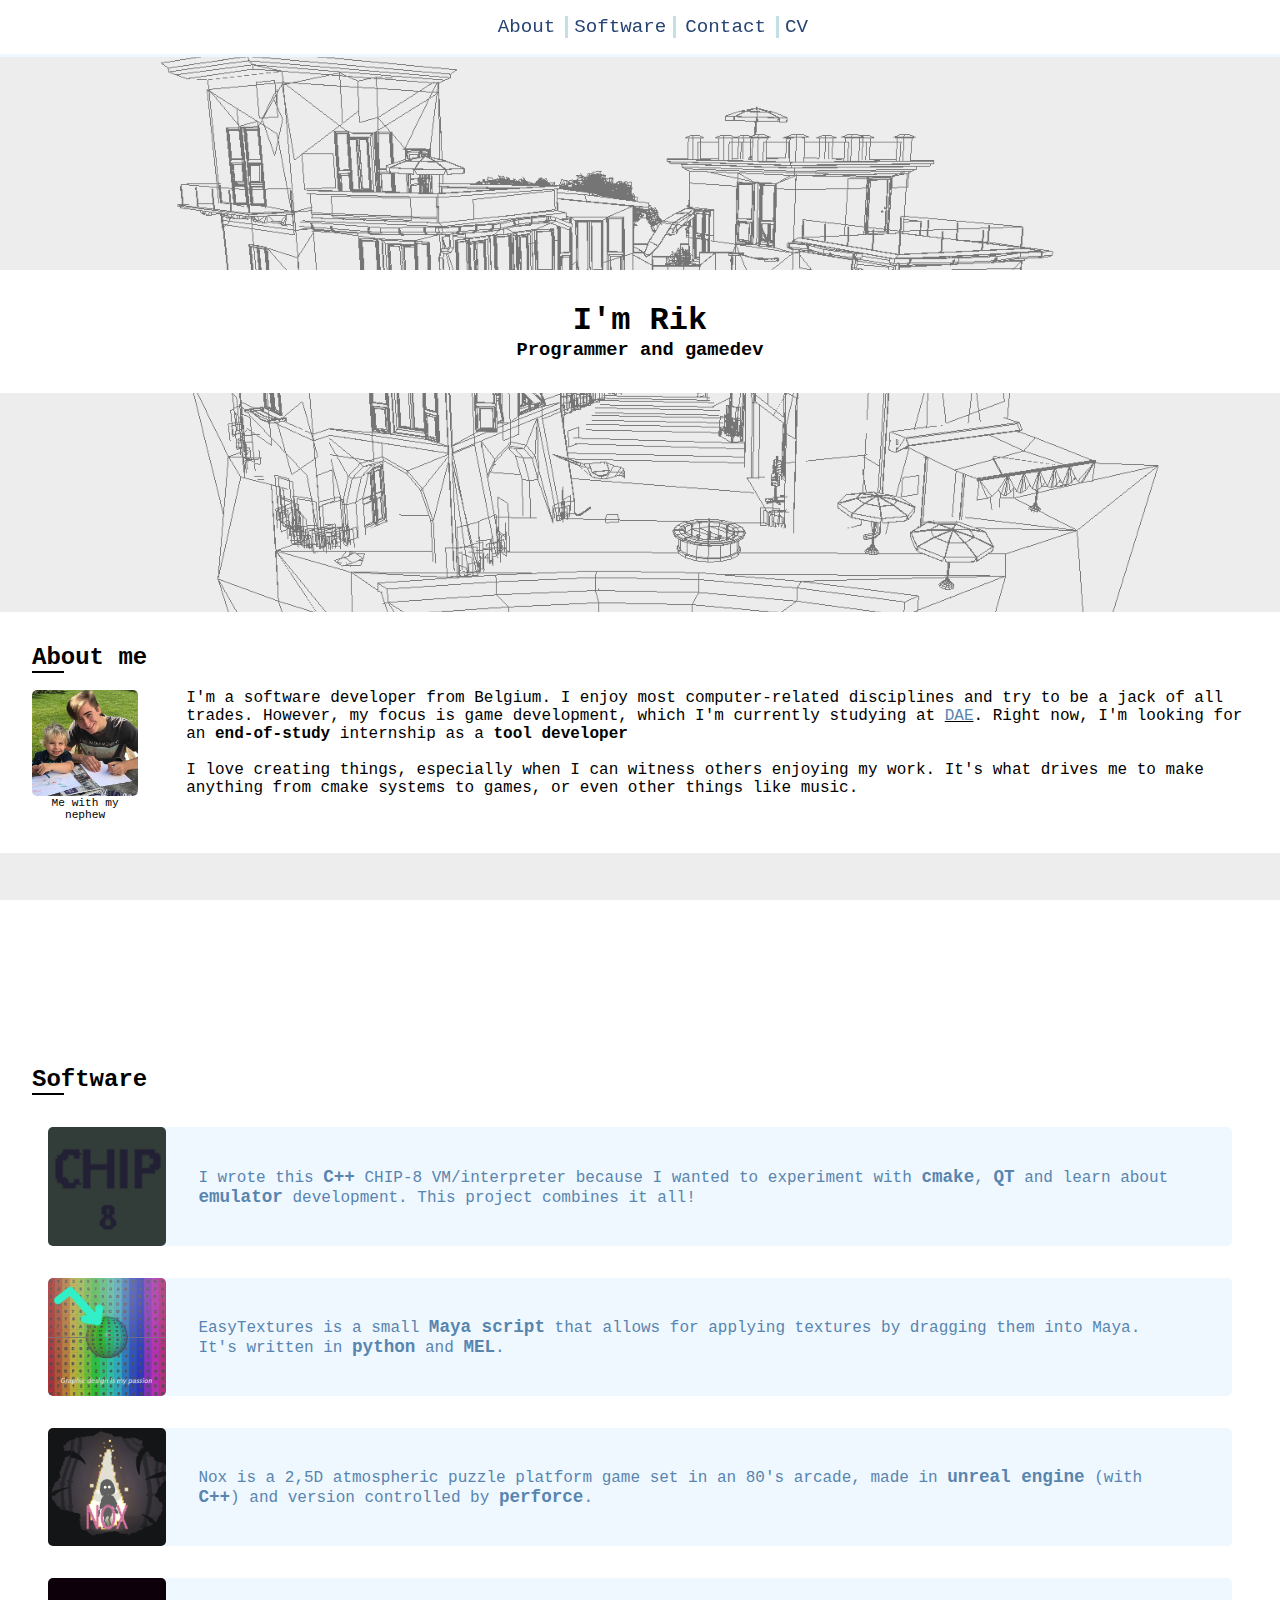
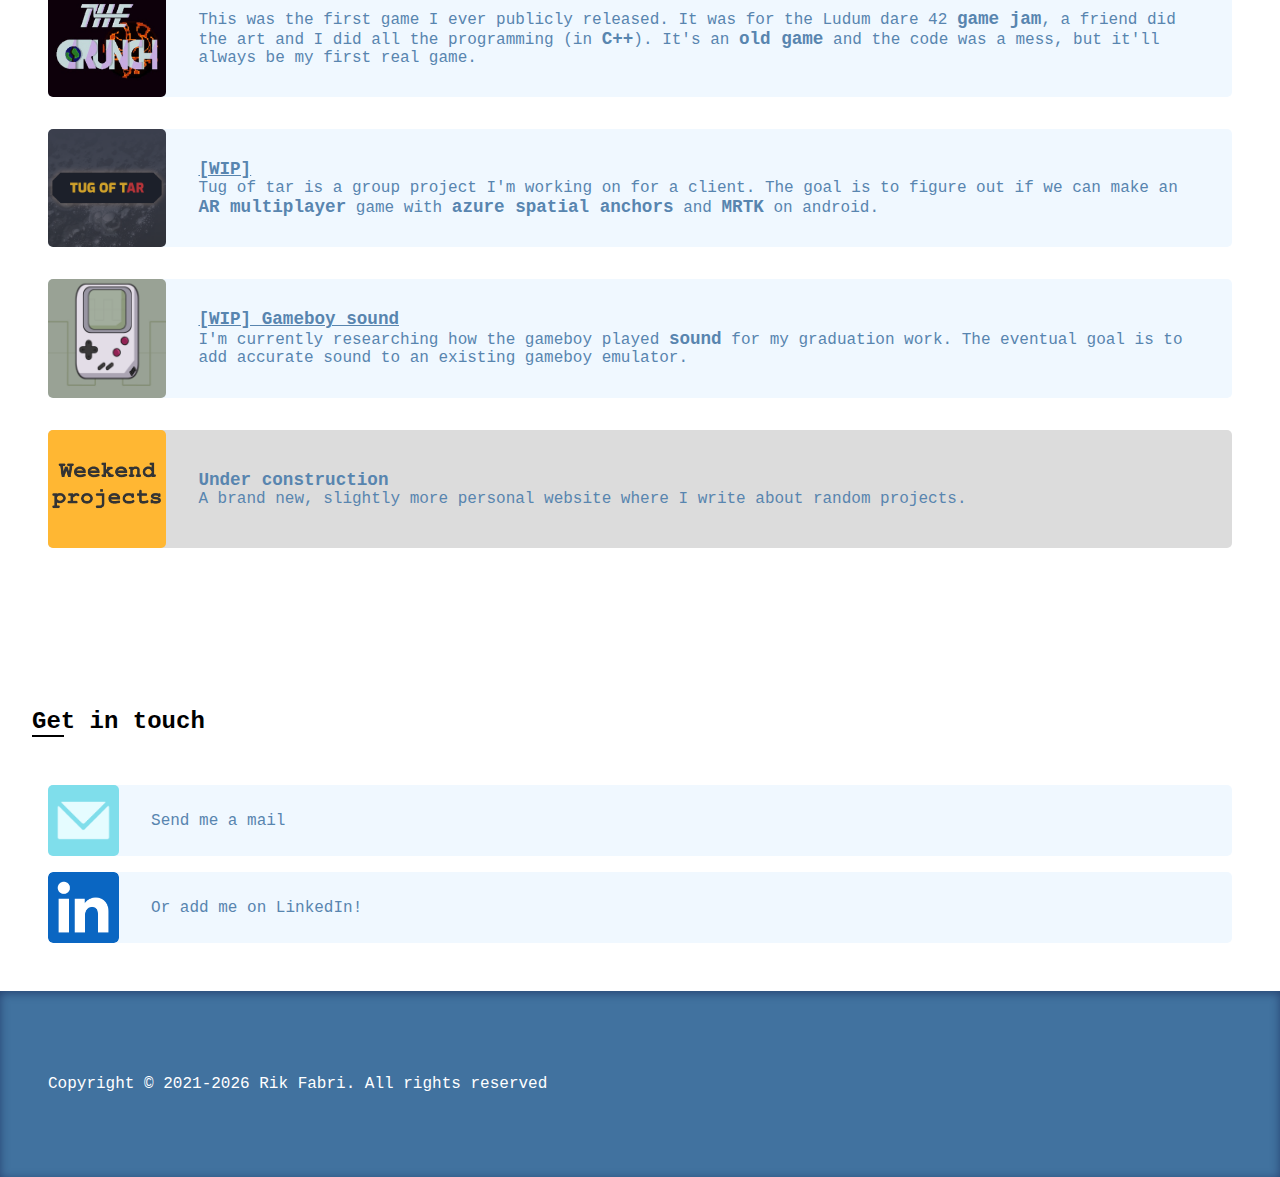
==== index.html @ 23b49d36 "Added graduation work" ====
<!DOCTYPE html>
<html lang="en">
<head>
	<!-- Global site tag (gtag.js) - Google Analytics -->
	<script async src="https://www.googletagmanager.com/gtag/js?id=UA-209500614-1"></script>
	<script>
		window.dataLayer = window.dataLayer || [];
		function gtag(){dataLayer.push(arguments);}
		gtag('js', new Date());

		gtag('config', 'UA-209500614-1');
	</script>


    <meta charset="UTF-8">
    <meta http-equiv="X-UA-Compatible" content="IE=edge">
    <meta name="viewport" content="width=device-width, initial-scale=1.0">
	<link rel="stylesheet" href="css/main.css">
	<link rel="stylesheet" href="css/scrollbar.css">
	<link rel="stylesheet" href="css/gists.css">
	<link rel="stylesheet" href="css/modal.css">
	<link rel="shortcut icon" href="Images/Tomato.png" type="image/x-icon">
    <title>Rik Fabri</title>
</head>
    <body>
		<div class="navbar container">
			<a href="#AboutMe">About</a>
			<a href="#SoftwareSection">Software</a>
			<a href="#Contact">Contact</a>
			<a href="Documents/Resume-Rik-Fabri.pdf" style="border-right: none;" target="_blank" rel="noopener noreferrer">CV</a>
		</div>
		<div class="parallax" style="padding-top: 30vh;">
			<header class="header container">
				<h1>I'm Rik</h1>
				<h3>Programmer and gamedev</h3>
			</header>
		</div>
		<div class="parallax" style="background-image: url('Images/PropsWireFrame.png');">
			<div class="container containerOffset">
				<div id="AboutMe" class="jumpAnchor"></div>
				<h2>About me</h2>
				<div class="horizontalContent">					
					<img id="nephewPicture" src="Images/Me.jfif" alt="Me with my nephew" style="grid-area: image;">
					<p style="grid-area: text;">
						I'm a software developer from Belgium. I enjoy most computer-related disciplines and try to be a jack of all trades. However, my focus is game development, which I'm currently studying at <u><a target="_blank" href="https://www.digitalartsandentertainment.be/">DAE</a></u>.
						Right now, I'm looking for an <b>end-of-study</b> internship as a <b>tool developer</b><br><br>
						I love creating things, especially when I can witness others enjoying my work. It's what drives me to make anything from cmake systems to games, or even other things like music.
					</p>
					<p style="font-size: 0.7rem; text-align: center; grid-area: imgText;">Me with my nephew</p>
				</div>
			</div>
		</div>
		<div class="parallax" style="background-image: url('Images/2DFG.png');">
			<div class="container containerOffset">
				<div id="SoftwareSection" class="jumpAnchor"></div>
				<h2>Software</h2>
				<div class="SoftwareList">
					<a onclick="OpenModalByid('chipModal')" class="ProjectCard" target="_blank" rel="noopener noreferrer">
						<img src="Images/Chip-8.png" alt="Chip-8" id="chip8">
						<p>
							I wrote this <b>C++</b> CHIP-8 VM/interpreter because I wanted to experiment with <b>cmake</b>, <b>QT</b> and learn about <b>emulator</b> development. This project combines it all!
						</p>
						<div class="SoftwarePopup">
							<img src="https://raw.githubusercontent.com/RikFabri/CHIP8-Emulator/main/ReadmeAssets/Chip8-woking.gif" alt="A gif of a working chip-8 emulator">
						</div>
					</a>
					<a onclick="OpenModalByid('etModal');" class="ProjectCard" target="_blank" rel="noopener noreferrer">
						<img src="Images/EasyTextures.png" alt="Easy textures plugin cover" id="nox">
						<p>
							EasyTextures is a small <b>Maya script</b> that allows for applying textures by dragging them into Maya. It's written in <b>python</b> and <b>MEL</b>.
						</p>
						<div class="SoftwarePopup">
							<img src="https://raw.githubusercontent.com/RikFabri/EasyTextures/1b04c226dc9a2faafde9069e88bb8c7cf6727f67/ReadmeAssets/EasyTextures.gif" alt="Gif of maya plugin working">
						</div>
					</a>
					<a onclick="OpenModalByid('noxModal');" class="ProjectCard" target="_blank" rel="noopener noreferrer">
						<img src="Images/NoxCover.jpg" alt="Video game nox cover" id="nox">
						<p>
							<!-- Nox is a 2,5D atmospheric puzzle platform game set in an 80's arcade. It's made in unreal engine for one of our courses. I worked on this game together with 5 other DAE students over the course of a semester. -->
							Nox is a 2,5D atmospheric puzzle platform game set in an 80's arcade, made in <b>unreal engine</b> (with <b>C++</b>) and version controlled by <b>perforce</b>.
						</p>
						<div class="SoftwarePopup">
							<iframe style="border-radius: 5px;" width="100%" height="315" src="https://www.youtube-nocookie.com/embed/plOx-9IB80o?controls=0&autoplay=1&mute=1&playlist=plOx-9IB80o&loop=1" title="YouTube video player" frameborder="0" allow="accelerometer; autoplay; clipboard-write; encrypted-media; gyroscope; picture-in-picture"></iframe>
						</div>
					</a>
					<a onclick="OpenModalByid('crunchModal')" class="ProjectCard" target="_blank" rel="noopener noreferrer">
						<img src="Images/TheCrunch.png" alt="Game jam game cover" id="crunch">
						<p>
							This was the first game I ever publicly released. It was for the Ludum dare 42 <b>game jam</b>, a friend did the art and I did all the programming (in <b>C++</b>).
							It's an <b>old game</b> and the code was a mess, but it'll always be my first real game.
						</p>
						<div class="SoftwarePopup">
							<img src="Images/TheCrunch.gif" alt="Gif of 'The crunch' gameplay">
						</div>
					</a>
					<a onclick="OpenModalByid('tarModal')" class="ProjectCard" target="_blank" rel="noopener noreferrer">
						<img src="Images/TugOfTar.png" alt="Tug of tar game cover" id="tot">
						<p>
							<u><b>[WIP]</b></u><br>
							Tug of tar is a group project I'm working on for a client. The goal is to figure out if we can make an <b>AR multiplayer</b>
							game with <b>azure spatial anchors</b> and <b>MRTK</b> on android.
						</p>
					</a>
					<a onclick="OpenModalByid('gbSoundModal')" class="ProjectCard" target="_blank" rel="noopener noreferrer">
						<img src="Images/GameboySound.png" alt="Gameboy sound icon" id="gbSound">
						<p>
							<u><b>[WIP] Gameboy sound</b></u><br>
							I'm currently researching how the gameboy played <b>sound</b> for my graduation work. The eventual goal is to add accurate sound to an existing gameboy emulator. 
						</p>
					</a>
					<a href="WeekendProjects" class="ProjectCard" style="cursor: not-allowed; background-color: gainsboro;" onclick="return false;">
						<img src="Images/WeekendProjectsIcon.png" alt="Weekend projects" id="WeekendProjects">
						<p>
							<b>Under construction</b><br>
							A brand new, slightly more personal website where I write about random projects.
						</p>
					</a>
				</div>
			</div>
		</div>
		<div class="container">
			<div id="Contact" class="jumpAnchor"></div>
			<h2>Get in touch</h2>
			<section class="contactSection">
				<a href="mailto:rik.fabri@hotmail.be" class="">
					<img src="Images/Mail.png" alt="Send me a mal">
					<p>
						Send me a mail
					</p>
				</a>
				<a href="https://www.linkedin.com/in/rik-fabri" class="">
					<img src="Images/LinkedIn.png" alt="LinkedIn logo">
					<p>
						Or add me on LinkedIn!
					</p>
				</a>

			</section>
		</div>
		<footer>
			<p>
				Copyright &copy 2021-<span id="year">2021</span> Rik Fabri. All rights reserved
			</p>
		</footer>

		<!-- Chip-8 modal -->
		<div class="modal" id="chipModal">
			<div class="modal-content">
				<div class="modal-header">
					<a class="GithubButton" href="https://github.com/RikFabri/CHIP8-Emulator" target="_blank" rel="noopener noreferrer">View&nbspon&nbspGitHub</a>
					<div></div>
					<span class="modal-close">&times;</span>
				</div>
				<div class="modal-body">
					<h1 class="underlined">Chip-8</h1>
					<p>
						I wrote this <u>C++</u> CHIP-8 VM/interpreter because I wanted to experiment with <u>cmake</u>, <u>QT</u> and learn about emulator development. This project combines it all! 
						<br>The project is fully functional, except for sound. However, I'm doing my graduation work on gameboy sound and will probably add sound support here afterwards.
					</p><br>
					<h3>Emulation</h3>
					<p>Opcodes are the heart of any emulator (or cpu). For Chip-8 each opcode is 2 bytes (big-endian) consisting of bits to identify the opcode and bits that contain data.
						For example, "00EE" returns from a subroutine and "2NNN" calls a subroutine at whatever value "NNN" has. The following code is used to identify an opcode and know which function it relates to.
					</p><br>
					<script src="https://gist.github.com/RikFabri/6899d2ab4c45a2548e3b1fd191e25825.js"></script>
					<p>We can then simply loop over a vector containing our OpcodeDetails and call the appropriate functions like this.</p><br>
					<script src="https://gist.github.com/RikFabri/d598ca82845093856076134291835bca.js"></script>
					<h3>Sprites</h3>
					<p>Chip-8 has an interesting way of handling sprites and collisions. Drawing a sprite uses opcode "DXYN" which provides us with both the registers for the x and y coordinates and the height of the sprite (n).
						To actually draw the sprite, we read a byte for each row in the sprite (n) at the memory address stored in I (this is a special 16bit register meant to store memory addresses).
						Each bit represents whether or not a pixel is white. The pixel is then xor'ed onto the display, if an older pixel is unset, a collision flag is set for later use.
						This way, we can draw sprites that are 8 pixels wide (1 byte) and n-rows long.
						<br><br>
						In the code snippet underneath, vm.Vx is the virtual machine's array of registers.
					</p><br>
					<script src="https://gist.github.com/RikFabri/79a53d70f335ec25d0270812d0308af5.js"></script>
					<h3>QT</h3>
					<p>
						The hardest part of setting up QT for this project was figuring out how to render the emulator's viewport.
						I tried opengl but eventually decided that was overkill and settled for the built-in QPainter class. 
						In the end, I made a widget that inherits from QOpenGLWidget and overrides the paintEvent method like this.
					</p><br>
					<script src="https://gist.github.com/RikFabri/8e797231cbfd3731663d2733a485a22f.js"></script>
					<h3>Cmake</h3>
					<p>
						The cmake for this project ended up being really simple. The CMakeLists for QT is almost entirely managed by QT creator.
						The Chip-8 part is compiled as a stand-alone library like this.
					</p><br>
					<script src="https://gist.github.com/RikFabri/d2ee11056d7943566f73de4dc21178d2.js"></script>
					<br>
					<p>
						We then tie together the project like this:
					</p><br>
					<script src="https://gist.github.com/RikFabri/a9d31ec725235e677f63e96a6e660405.js"></script>
				</div>
			</div>
		</div>

		<!-- Easy textures modal -->
		<div class="modal" id="etModal">
			<div class="modal-content">
				<div class="modal-header">
					<a class="GithubButton" href="https://github.com/RikFabri/EasyTextures" target="_blank" rel="noopener noreferrer">View&nbspon&nbspGitHub</a>
					<div></div>
					<span class="modal-close">&times;</span>
				</div>
				<div class="modal-body">
					<h1 class="underlined">EasyTextures</h1>
					<h3>Description</h3>
					<p>
						Easy textures is a small (2 files) plugin that allows users to drag and drop an image into Maya to use it as a texture. Much like the behaviour in 3dsMax.
						Next to automatically creating and applying the shaders, the plugin also keeps track of the existing ones to prevent duplicates. 
					</p><br>
					<h3>Automating shaders</h3>
					<p>The heart of the program is creating a shader, which I do like this:</p><br>
					<script src="https://gist.github.com/RikFabri/baf08c6bf8d636b924e597af0ecafeb2.js"></script><br>
					<h3>Drag and drop</h3>
					<p>
						We change the default drag and drop behaviour by overriding the "performFileDropAction" function.
						I altered <a target="_blank" rel="noopener noreferrer" href="https://gist.github.com/Meatplowz/376d7483d557c47f2ef8bdf3023fdf16">Meatplowz' gist</a> 
						for this and kept his implementation for the "open", "import" and "reference" buttons.
						The following <u>condensed</u> code snippet shows the "apply texture" button that I added, and how I managed to execute my python script from MEL.
					</p><br>
					<script src="https://gist.github.com/RikFabri/342b316fd200c468bc7092aa7c36dfe6.js"></script>
				</div>
			</div>
		</div>

		<!-- Nox modal -->
		<div class="modal" id="noxModal">
			<div class="modal-content">
				<div class="modal-header">
					<a class="GithubButton" href="https://silkevdsmissen.itch.io/nox" target="_blank" rel="noopener noreferrer">View&nbspon&nbspItch.io</a>
					<div></div>
					<span class="modal-close">&times;</span>
				</div>
				<div class="modal-body">
					<h1 class="underlined">NOX</h1>
					<h3>Description</h3>
					<p>Nox is a 2,5D atmospheric puzzle platform game set in an 80's arcade. Made for the DAE course "game projects". Most of the codebase is written in <u>Unreal C++</u>, although we also used <u>blueprints</u> when that made more sense.
						The entire project was under <u>perforce</u> version control.
					</p><br>
					<h3>Team</h3>
					<p> 
						We were a team of 2 programmers and 4 artists (Both me and the other programmer had no prior unreal C++ experience).
						 Everyone put in around 80-100 hours.
						I myself did most of the gameplay programming, including:
					</p><br>
					<ul>
						<li>Pushing/Pulling</li>
						<li>Spiderwebs that lock objects</li>
						<li>Climbing</li>
						<li>Ziplining</li>
						<li>Rope splinemeshes</li>
						<li>Collectables base</li>
						<li>General purpose levers, easily extensible in blueprints for our level designers</li>
						<li>Bossfight (generating leg movement through IK, spider-pushable and spider-player interactions)</li>
						<li>...</li>
					</ul>
				</div>
			</div>
		</div>

		<!-- The crunch modal -->
		<div class="modal" id="crunchModal">
			<div class="modal-content">
				<div class="modal-header">
					<a class="GithubButton" href="https://ldjam.com/events/ludum-dare/42/the-crunch" target="_blank" rel="noopener noreferrer">View&nbspon&nbspLDJam</a>
					<!-- <div style="display: grid; grid-template-columns: auto auto; grid-column-gap: 1rem;">
						<a class="GithubButton" href="https://github.com/RikFabri/LD42" target="_blank" rel="noopener noreferrer">View&nbspon&nbspGitHub&nbsp(bad&nbspcode)</a>
					</div> -->
					<div></div>
					<span class="modal-close">&times;</span>
				</div>
				<div class="modal-body">
					<h1 class="underlined">The Crunch</h1>
					<h3>Game Jam</h3>
					<p>
						I made this game with a good friend for the <u>Ludum Dare 42 game jam</u>. This was before I started studying at DAE and even though I knew a decent amount about C++, the good practices were definitely not there.
					</p><br>
					<h3>Mistakes</h3>
					<p>
						There's so much wrong with the codebase that I can't possibly give you focused code snippets.
						Restarting the game was an afterthought I fixed with a goto, causing the biggest memory leak imaginable.
						I knew about constructors, but not about the initializer list and didn't use the destructor. So goodbye RAII principles and hello even more memory leaks!
						The Spaceship's render method wasn't const and has a shocking amount of gameplay logic in there.
						<br>The list goes on, really.<br>
						(You can find the code via our LDJam page, but I won't link to it directly to prevent people from opening it without reading this.)
					</p><br>
					<h3>Conclusion</h3>
					<p>I guess the reason this project is still on my portfolio is simply that it was my first "real" game, we did a pretty good game jam even though our skillset was lacking to say the least.
						<br>It's also an indicator on how far I've come since then and a reminder of why I got into videogames.
					</p>
				</div>
			</div>
		</div>

		<!-- Tug of tar modal -->
		<div class="modal" id="tarModal">
			<div class="modal-content">
				<div class="modal-header">
					<div></div><div></div>
					<span class="modal-close">&times;</span>
				</div>
				<div class="modal-body">
					<h1 class="underlined">Tug of TAR [WIP]</h1>
					<p>
						Tug of tar is a work-in-progress game where people can place space stations in a shared AR-space to have epic battles over precious oil.<br>
						We're using <u>Unity</u>, <u>MLAPI</u>, <u>Azure spatial anchors</u>, <u>MRTK</u> and version control everything with <u>perforce</u>.
					</p><br>
					<h3>The team</h3>
					<p>
						We're a team of 3 programmers and 2 artists. Currently, my main responsibility (next to game design which we all do together) is everything <u>networking</u> related.
						We're using Unity's new <u>MLAPI</u> for this.<br>
						I just ended up taking over the <u>spatial anchors</u> and managed to share AR objects, anchored in the real world, over multiple devices.
					</p><br>
				</div>
			</div>
		</div>

		<!-- Gameboy sound modal -->
		<div class="modal" id="gbSoundModal">
			<div class="modal-content">
				<div class="modal-header">
					<div></div><div></div>
					<span class="modal-close">&times;</span>
				</div>
				<div class="modal-body">
					<h1 class="underlined">Gameboy sound [WIP]</h1>
					<p>
						I'm doing my graduation work on gameboy sound. The minimum goal is to have an emulator play sound. I'm still looking for a research question and interesting topics to explore later on. 
						It might be interesting to hear how the music sounds when you apply more modern sound processing to the emulator for example.
					</p><br>
					<h3>Relevant topics</h3>
					<p>
						I can reuse what I learned from the chip-8 emulator to know which <u>opcodes</u> to add/implement. I'm also looking into how <u>PCM</u> works and how to play back generated waveforms through <u>SDL</u>.
					</p><br>
				</div>
			</div>
		</div>
		


		<!-- Display current year in copyright notice -->
		<script>
			document.getElementById("year").innerHTML = new Date().getUTCFullYear();
		</script>

		<script src="script/modal.js"></script>
    </body>
</html>
---- css/main.css ----
* {
    font-family: "Courier New", Courier, "Lucida Sans Typewriter", "Lucida Typewriter", monospace;
    margin: 0;
} 
 
a {
    text-decoration: none;
    color: var(--interactable-colour);
}

:root {
    --main-colour: #C3E0E5;
    --important-colour: #274472;
    --interactable-colour: #5885AF;
    --accent-colour: #41729F;
    --background-colour: white;
    --popup-colour: rgb(25, 25, 27);
}

body, html {
    height: 100%;
    background-color: var(--background-colour);
}

.parallax {
      /* The image used */
    background-image: url("../Images/CitySceneWireFrame.png");

    /* Full height */
    min-height: 38%;

    /* Create the parallax scrolling effect */
    background-attachment: fixed;
    background-position: center;
    background-repeat: no-repeat;
    background-size: cover;
}

.header {
    text-align: center;
}

.container {
    background-color: var(--background-colour);
    padding: 2rem;
    /* box-shadow: 0px -6px var(--accent-colour), 0px 2px 10px var(--important-colour); */
}

.containerOffset {
    transform: translateY(-5rem);
    margin-top: 5rem;
}

.navbar {
    text-align: center;
    width: 100%;
    position: fixed;
    top: 0;
    padding: 1rem;
    z-index: 100;

    box-shadow: 0px 3px 0px #F0F8FF;
}

.ProjectCard b {
    font-size: 1.1rem;
}

.navbar a {
    text-decoration: none;
    color: var(--important-colour);
    font-size: 1.2rem;
}

.navbar a:nth-child(even) {
    border-left: solid var(--main-colour);
    border-right: solid var(--main-colour);
    padding-left: 0.4rem;
    padding-right: 0.4rem;   
}

.jumpAnchor {
    position: relative;
    visibility: hidden;
    bottom: 8rem;
}

footer {
    padding: 3rem;
    height: 10vh;
    background-color: var(--accent-colour);
    box-shadow: 0px 2px 10px var(--important-colour) inset;
    display: grid;
    align-content: center;
    color: white;
}

.contactSection
{
    display: grid;
    row-gap: 1rem;
    margin: 1rem;
    margin-top: 3rem;
}

.contactSection a
{
    background-color: aliceblue;
    border-radius: 5px;
    
    display: flex;
    align-content: flex-end;
    align-items: center;
}

.contactSection a:hover
{
    background-color: #dfe8f0;
}

.contactSection a img
{
    border-radius: 5px;
    width: 6%;
    object-fit: cover;
    margin-right: 2rem;

}

.horizontalContent {
    display: grid;
    grid-column-gap: 3rem;
    grid-template-columns: 1fr 10fr;
    grid-template-rows: 1fr auto;
    align-items: center;
    grid-template-areas: 
    "image text"
    "imgText .";
}

#nephewPicture{
    width: 100%;
    border-radius: 5px;
}

h2::after,
.underlined::after {
    display: block;
    content: "";
    background-color: black;
    width: 2rem;
    height: 0.15rem;
    margin-bottom: 1rem;
}

.SoftwareList {
    display: grid;

    grid-template-columns: 1fr 1fr;
}

.ProjectCard {
    display: grid;

    grid-template-columns: 20% auto auto;
    grid-column-gap: 2rem;
    align-items: center;
    flex: 1 1;
    margin: 1rem;

    background-color: aliceblue;
    border-radius: 5px;
}

.ProjectCard img {
    border-radius: 5px;
    width: 100%;
    object-fit: cover;
}

.SoftwarePopup
{
    visibility: hidden;
    position: absolute;
    width: 30%;
    margin-top: 20px;
    background-color: var(--popup-colour);
    border-radius: 8px;
    padding: 0.4rem 0.6rem 0.4rem 0.6rem;
    transition: opacity 600ms, visibility 600ms;
    opacity: 0;
    transform: translateX(25%) translateY(72%);
}

.SoftwarePopup::before
{
    position: relative;
    content: '▲';
    font-size: 2em;

    text-align: center;
    /* margin-top: -33px; */
    line-height: 0px;
    top: -0.4em;
    display: block;
 
    color:  var(--popup-colour);
}

.ProjectCard:hover
{
    background-color: #dfe8f0;
    cursor: pointer;
}

.ProjectCard:hover .SoftwarePopup
{
    display: block;
    visibility: visible;
    opacity: 1;
}

@media only screen and (max-width: 1300px) {
    .SoftwareList {
        grid-template-columns: 1fr;
    }
    .ProjectCard {
        grid-template-columns: 10% auto 1rem;
    }
}

@media only screen and (max-width: 900px){
    .ProjectCard {
        grid-template-columns: 20% auto 1rem;
    }
}

@media only screen and (max-width: 600px) {
    .ProjectCard {
        display: block;
    }

    .ProjectCard img {
        height: unset;
    }

    .SoftwareList {
        grid-template-columns: 1fr;
    }

    .ProjectCard:hover .SoftwarePopup
    {
        display: none;
    }

    .contactSection a img
    {
        width: 14vw;
    }

    .horizontalContent {
        grid-template-columns: 1fr;
        grid-template-rows: 9fr 1fr 10fr;

        grid-template-areas: 
        "image"
        "imgText"
        "text";
    }

    .ProjectCard p
    {
        padding: 1rem;
    }
}

.GithubButton
{
    display: block;
    background: rgb(37, 37, 37);
    color: white;

    text-align: center;
    border-radius: 5px;
    padding: 0.5rem;

    width: fit-content;
    height: fit-content;
    transition: 0.3s;
}

.GithubButton::after
{
    transition: 0.3s;
    content: " >>";
    opacity: 0;
    position: absolute;
    transform: translateX(-100%);
}

.GithubButton:hover::after
{
    opacity: 1;
    transform: translateX(20%);
}

.GithubButton:hover
{
    background: rgb(50, 50, 50);
    color: lightgrey;
    padding-right: 2rem;
}
---- css/scrollbar.css ----
.modal-body::-webkit-scrollbar,
.gist-data::-webkit-scrollbar,
.Box-body::-webkit-scrollbar
{
    width: 13px;
}

.modal-body::-webkit-scrollbar-track,
.gist-data::-webkit-scrollbar-track,
.Box-body::-webkit-scrollbar-track
{
    background: #f1f1f1;
    border-radius: 100px;
    
    border: 5px solid rgba(0, 0, 0, 0);
    background-clip: padding-box;
}

.modal-body::-webkit-scrollbar-thumb,
.gist-data::-webkit-scrollbar-thumb,
.Box-body::-webkit-scrollbar-thumb
{
    border-radius: 100px;
    background: #A8A8A8;

    border: 4px solid rgba(0, 0, 0, 0);
    background-clip: padding-box;
}

.modal-body::-webkit-scrollbar-thumb:hover,
.gist-data::-webkit-scrollbar-thumb:hover
{
    border: 2px solid rgba(0, 0, 0, 0);
}

*
{
  scrollbar-width: thin;
}

*::-webkit-scrollbar
{
  width: 8px;
  height: 13px;
}

*::-webkit-scrollbar-track
{
  background: #f1f1f1;
}

*::-webkit-scrollbar-thumb
{
  background: #A8A8A8;
}
---- css/gists.css ----
.gist-data
{
    max-height: 40vh;
}

/* .gist
{
    max-width: 70vw;
} */

.gist-file
{
    overflow: auto;
}
---- css/modal.css ----
.modal
{
    display: block;
    position: fixed;
    z-index: 1;
    padding-top: 5rem;
    left: 0;
    top: 0;
    width: 100%; /* Full width */
    height: 100%; /* Full height */
    overflow: auto; /* Enable scroll if needed */
    background-color: rgb(0,0,0); /* Fallback color */
    background-color: rgba(0,0,0,0.4); /* Black w/ opacity */

    opacity: 0;
    visibility: hidden;
    transition: opacity 0.2s, visibility 0.2s;
}

.modal-content
{
    overflow: auto;

    position: relative;
    background-color: #fefefe;
    margin: auto;
    width: 90%;
    box-shadow: 0 4px 8px 0 rgba(0,0,0,0.2),0 6px 20px 0 rgba(0,0,0,0.19);

    height: 80%;
    border-radius: 6px;

    display: grid;
    grid-template-rows: auto 1fr;
}

.modal-close
{
    color: #666;
    font-weight: bold;
    font-size: 2rem;
}

.modal-close:hover,
.modal-close:focus
{
    text-decoration: none;
    cursor: pointer;
    color: rgb(0,0,0);
}

.modal-header
{
    background-color: #F7F7F7;

    border-top-left-radius: 6px;
    border-top-right-radius: 6px;

    padding: 10px;

    display: grid;
    grid-template-columns: auto 1fr auto;
}

.modal-body
{
    overflow: auto;
    overscroll-behavior: contain;
    padding: 2rem;
}
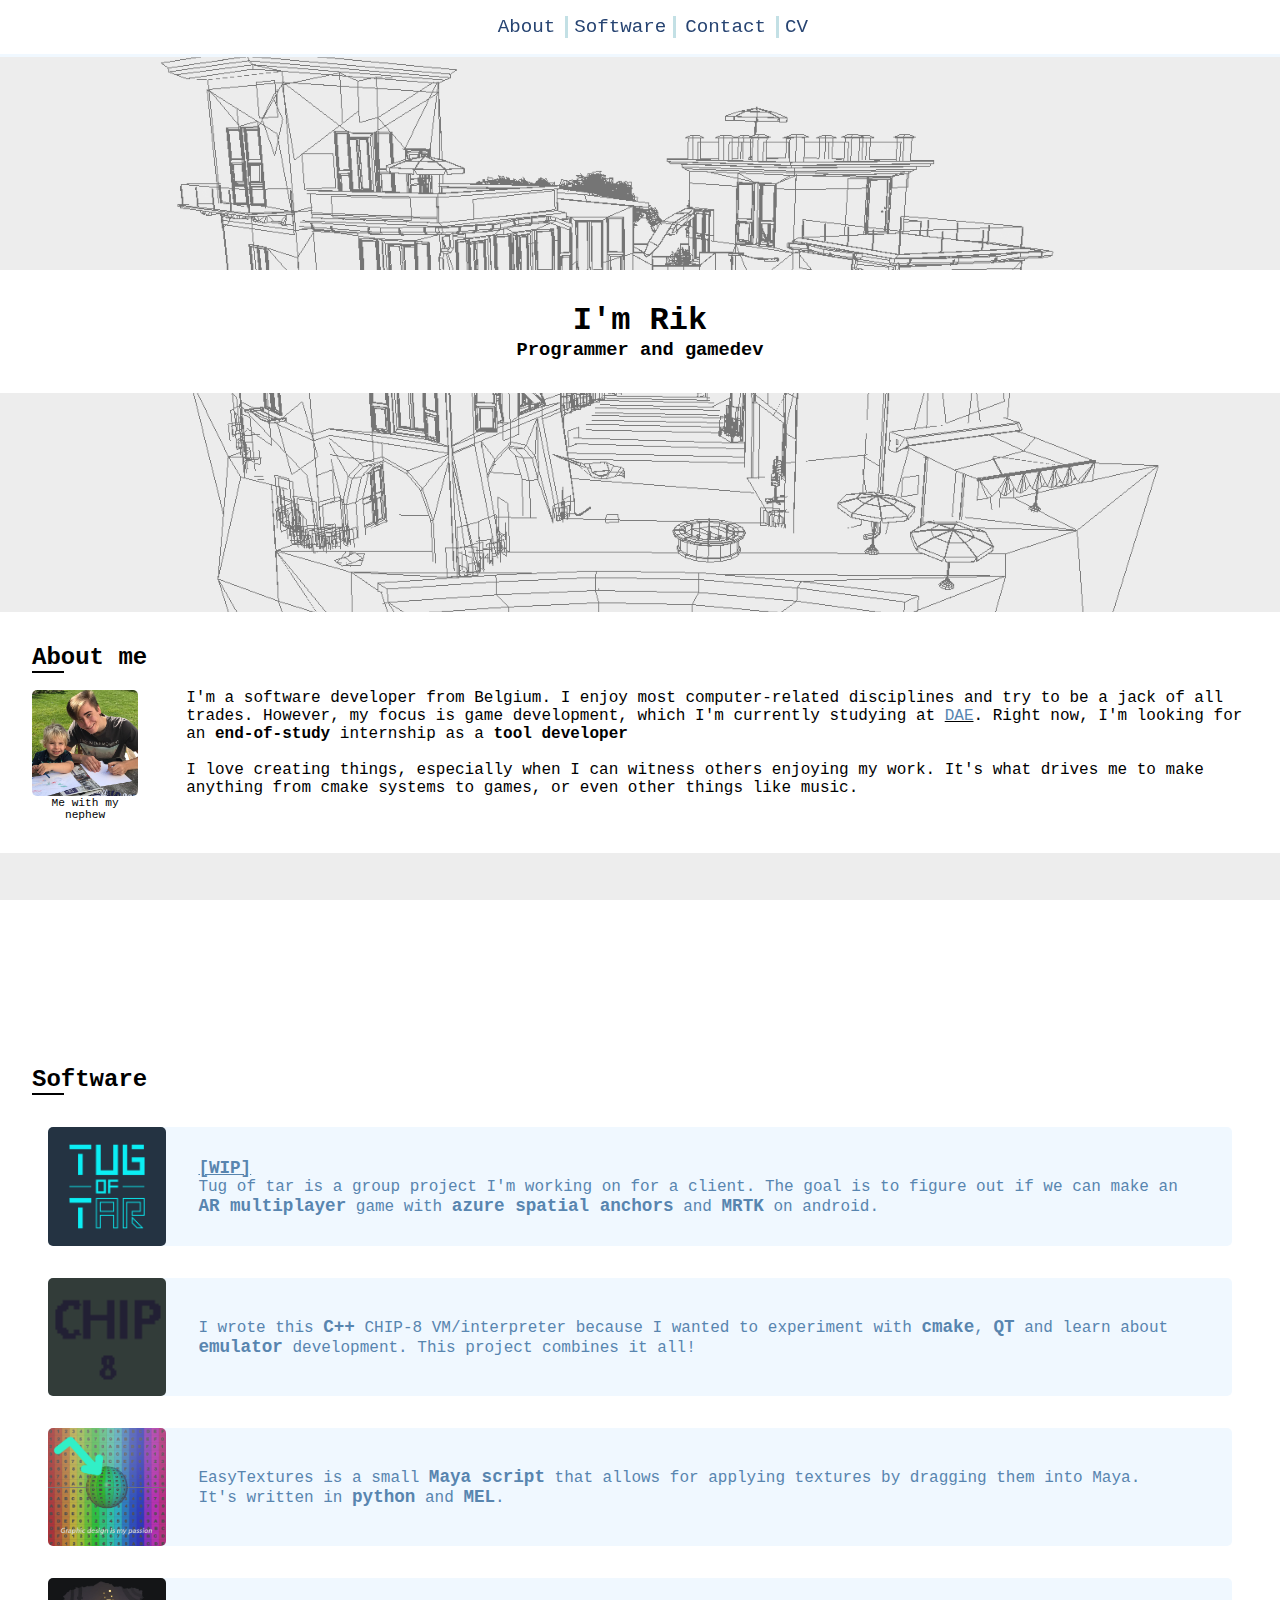
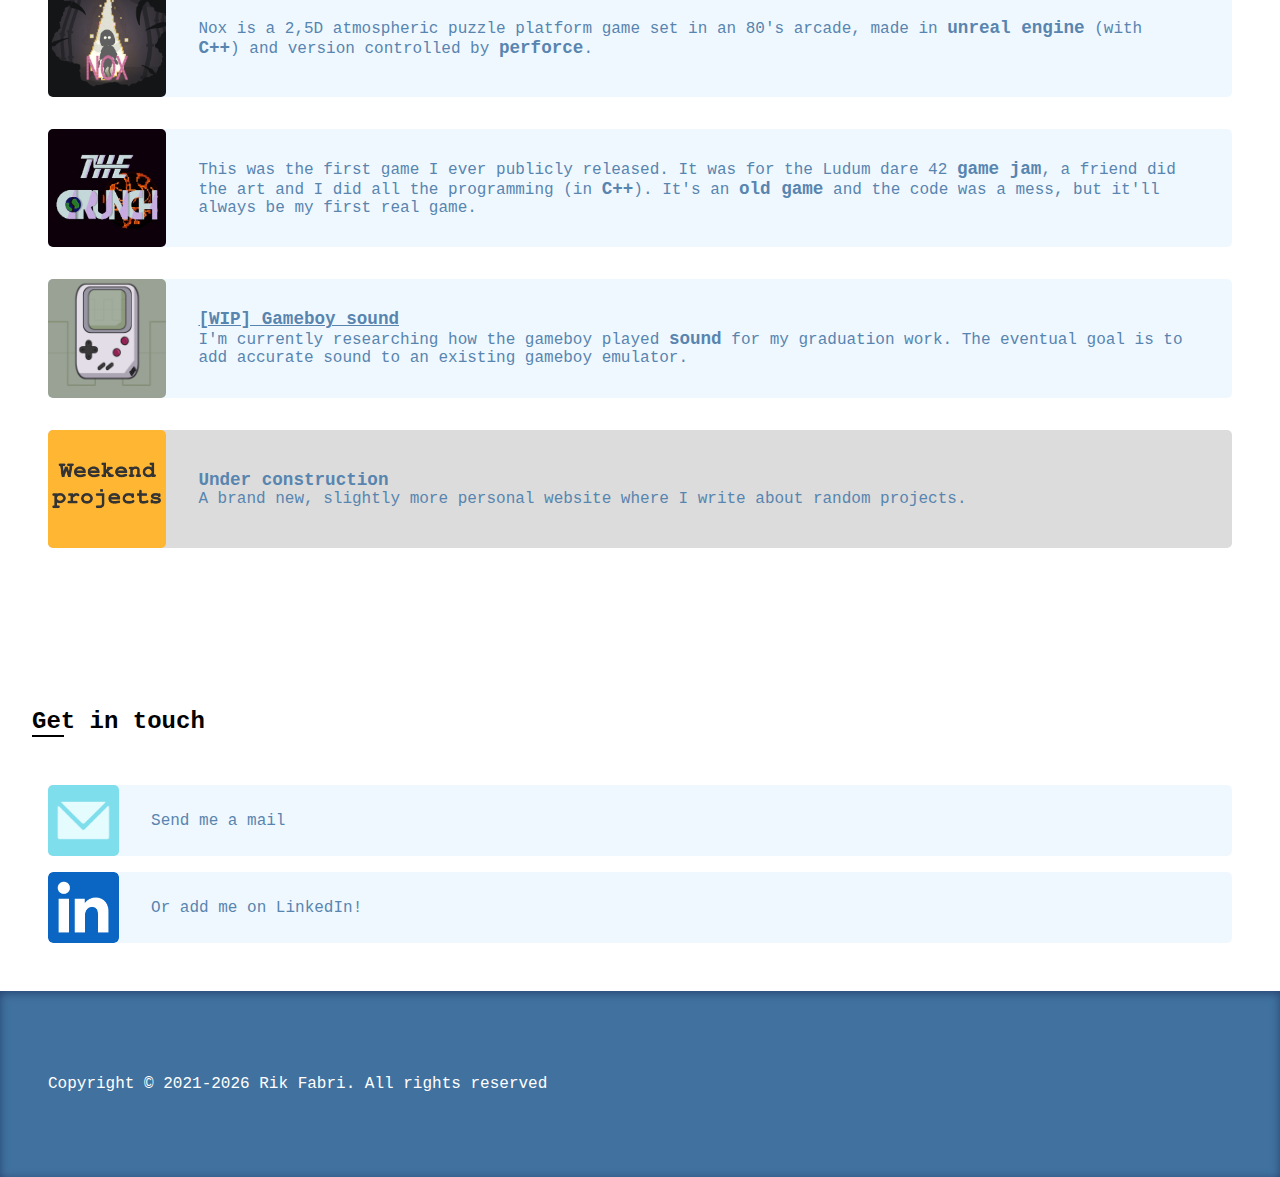
==== commit ed7edc48: "Added ToT icon and video" ====
--- a/index.html
+++ b/index.html
@@ -19,6 +19,7 @@
 	<link rel="stylesheet" href="css/scrollbar.css">
 	<link rel="stylesheet" href="css/gists.css">
 	<link rel="stylesheet" href="css/modal.css">
+	<link rel="stylesheet" href="popup.css">
 	<link rel="shortcut icon" href="Images/Tomato.png" type="image/x-icon">
     <title>Rik Fabri</title>
 </head>
@@ -55,51 +56,54 @@
 				<div id="SoftwareSection" class="jumpAnchor"></div>
 				<h2>Software</h2>
 				<div class="SoftwareList">
-					<a onclick="OpenModalByid('chipModal')" class="ProjectCard" target="_blank" rel="noopener noreferrer">
-						<img src="Images/Chip-8.png" alt="Chip-8" id="chip8">
-						<p>
-							I wrote this <b>C++</b> CHIP-8 VM/interpreter because I wanted to experiment with <b>cmake</b>, <b>QT</b> and learn about <b>emulator</b> development. This project combines it all!
-						</p>
-						<div class="SoftwarePopup">
-							<img src="https://raw.githubusercontent.com/RikFabri/CHIP8-Emulator/main/ReadmeAssets/Chip8-woking.gif" alt="A gif of a working chip-8 emulator">
-						</div>
-					</a>
-					<a onclick="OpenModalByid('etModal');" class="ProjectCard" target="_blank" rel="noopener noreferrer">
-						<img src="Images/EasyTextures.png" alt="Easy textures plugin cover" id="nox">
-						<p>
-							EasyTextures is a small <b>Maya script</b> that allows for applying textures by dragging them into Maya. It's written in <b>python</b> and <b>MEL</b>.
-						</p>
-						<div class="SoftwarePopup">
-							<img src="https://raw.githubusercontent.com/RikFabri/EasyTextures/1b04c226dc9a2faafde9069e88bb8c7cf6727f67/ReadmeAssets/EasyTextures.gif" alt="Gif of maya plugin working">
-						</div>
-					</a>
-					<a onclick="OpenModalByid('noxModal');" class="ProjectCard" target="_blank" rel="noopener noreferrer">
-						<img src="Images/NoxCover.jpg" alt="Video game nox cover" id="nox">
-						<p>
-							<!-- Nox is a 2,5D atmospheric puzzle platform game set in an 80's arcade. It's made in unreal engine for one of our courses. I worked on this game together with 5 other DAE students over the course of a semester. -->
-							Nox is a 2,5D atmospheric puzzle platform game set in an 80's arcade, made in <b>unreal engine</b> (with <b>C++</b>) and version controlled by <b>perforce</b>.
-						</p>
-						<div class="SoftwarePopup">
-							<iframe style="border-radius: 5px;" width="100%" height="315" src="https://www.youtube-nocookie.com/embed/plOx-9IB80o?controls=0&autoplay=1&mute=1&playlist=plOx-9IB80o&loop=1" title="YouTube video player" frameborder="0" allow="accelerometer; autoplay; clipboard-write; encrypted-media; gyroscope; picture-in-picture"></iframe>
-						</div>
-					</a>
-					<a onclick="OpenModalByid('crunchModal')" class="ProjectCard" target="_blank" rel="noopener noreferrer">
-						<img src="Images/TheCrunch.png" alt="Game jam game cover" id="crunch">
-						<p>
-							This was the first game I ever publicly released. It was for the Ludum dare 42 <b>game jam</b>, a friend did the art and I did all the programming (in <b>C++</b>).
-							It's an <b>old game</b> and the code was a mess, but it'll always be my first real game.
-						</p>
-						<div class="SoftwarePopup">
-							<img src="Images/TheCrunch.gif" alt="Gif of 'The crunch' gameplay">
-						</div>
-					</a>
 					<a onclick="OpenModalByid('tarModal')" class="ProjectCard" target="_blank" rel="noopener noreferrer">
-						<img src="Images/TugOfTar.png" alt="Tug of tar game cover" id="tot">
+						<img src="Images/TugOfTar_Logo_Opac.png" alt="Tug of tar game cover" id="tot">
 						<p>
 							<u><b>[WIP]</b></u><br>
 							Tug of tar is a group project I'm working on for a client. The goal is to figure out if we can make an <b>AR multiplayer</b>
 							game with <b>azure spatial anchors</b> and <b>MRTK</b> on android.
 						</p>
+						<div class="SoftwarePopup">
+							<video src="Images/ToT.mp4" alt="A gameplay video" autoplay muted controls></video>
+						</div>
+					</a>
+					<a onclick="OpenModalByid('chipModal')" class="ProjectCard" target="_blank" rel="noopener noreferrer">
+						<img src="Images/Chip-8.png" alt="Chip-8" id="chip8">
+						<p>
+							I wrote this <b>C++</b> CHIP-8 VM/interpreter because I wanted to experiment with <b>cmake</b>, <b>QT</b> and learn about <b>emulator</b> development. This project combines it all!
+						</p>
+						<div class="SoftwarePopup">
+							<img src="https://raw.githubusercontent.com/RikFabri/CHIP8-Emulator/main/ReadmeAssets/Chip8-woking.gif" alt="A gif of a working chip-8 emulator">
+						</div>
+					</a>
+					<a onclick="OpenModalByid('etModal');" class="ProjectCard" target="_blank" rel="noopener noreferrer">
+						<img src="Images/EasyTextures.png" alt="Easy textures plugin cover" id="nox">
+						<p>
+							EasyTextures is a small <b>Maya script</b> that allows for applying textures by dragging them into Maya. It's written in <b>python</b> and <b>MEL</b>.
+						</p>
+						<div class="SoftwarePopup">
+							<img src="https://raw.githubusercontent.com/RikFabri/EasyTextures/1b04c226dc9a2faafde9069e88bb8c7cf6727f67/ReadmeAssets/EasyTextures.gif" alt="Gif of maya plugin working">
+						</div>
+					</a>
+					<a onclick="OpenModalByid('noxModal');" class="ProjectCard" target="_blank" rel="noopener noreferrer">
+						<img src="Images/NoxCover.jpg" alt="Video game nox cover" id="nox">
+						<p>
+							<!-- Nox is a 2,5D atmospheric puzzle platform game set in an 80's arcade. It's made in unreal engine for one of our courses. I worked on this game together with 5 other DAE students over the course of a semester. -->
+							Nox is a 2,5D atmospheric puzzle platform game set in an 80's arcade, made in <b>unreal engine</b> (with <b>C++</b>) and version controlled by <b>perforce</b>.
+						</p>
+						<div class="SoftwarePopup">
+							<iframe style="border-radius: 5px;" width="100%" height="315" src="https://www.youtube-nocookie.com/embed/plOx-9IB80o?controls=0&autoplay=1&mute=1&playlist=plOx-9IB80o&loop=1" title="YouTube video player" frameborder="0" allow="accelerometer; autoplay; clipboard-write; encrypted-media; gyroscope; picture-in-picture"></iframe>
+						</div>
+					</a>
+					<a onclick="OpenModalByid('crunchModal')" class="ProjectCard" target="_blank" rel="noopener noreferrer">
+						<img src="Images/TheCrunch.png" alt="Game jam game cover" id="crunch">
+						<p>
+							This was the first game I ever publicly released. It was for the Ludum dare 42 <b>game jam</b>, a friend did the art and I did all the programming (in <b>C++</b>).
+							It's an <b>old game</b> and the code was a mess, but it'll always be my first real game.
+						</p>
+						<div class="SoftwarePopup">
+							<img src="Images/TheCrunch.gif" alt="Gif of 'The crunch' gameplay">
+						</div>
 					</a>
 					<a onclick="OpenModalByid('gbSoundModal')" class="ProjectCard" target="_blank" rel="noopener noreferrer">
 						<img src="Images/GameboySound.png" alt="Gameboy sound icon" id="gbSound">
--- a/css/main.css
+++ b/css/main.css
@@ -207,17 +207,22 @@
     color:  var(--popup-colour);
 }
 
-.ProjectCard:hover
-{
-    background-color: #dfe8f0;
-    cursor: pointer;
-}
-
 .ProjectCard:hover .SoftwarePopup
 {
     display: block;
     visibility: visible;
     opacity: 1;
+}
+
+.SoftwarePopup video
+{
+    width: 100%;
+}
+
+.ProjectCard:hover
+{
+    background-color: #dfe8f0;
+    cursor: pointer;
 }
 
 @media only screen and (max-width: 1300px) {
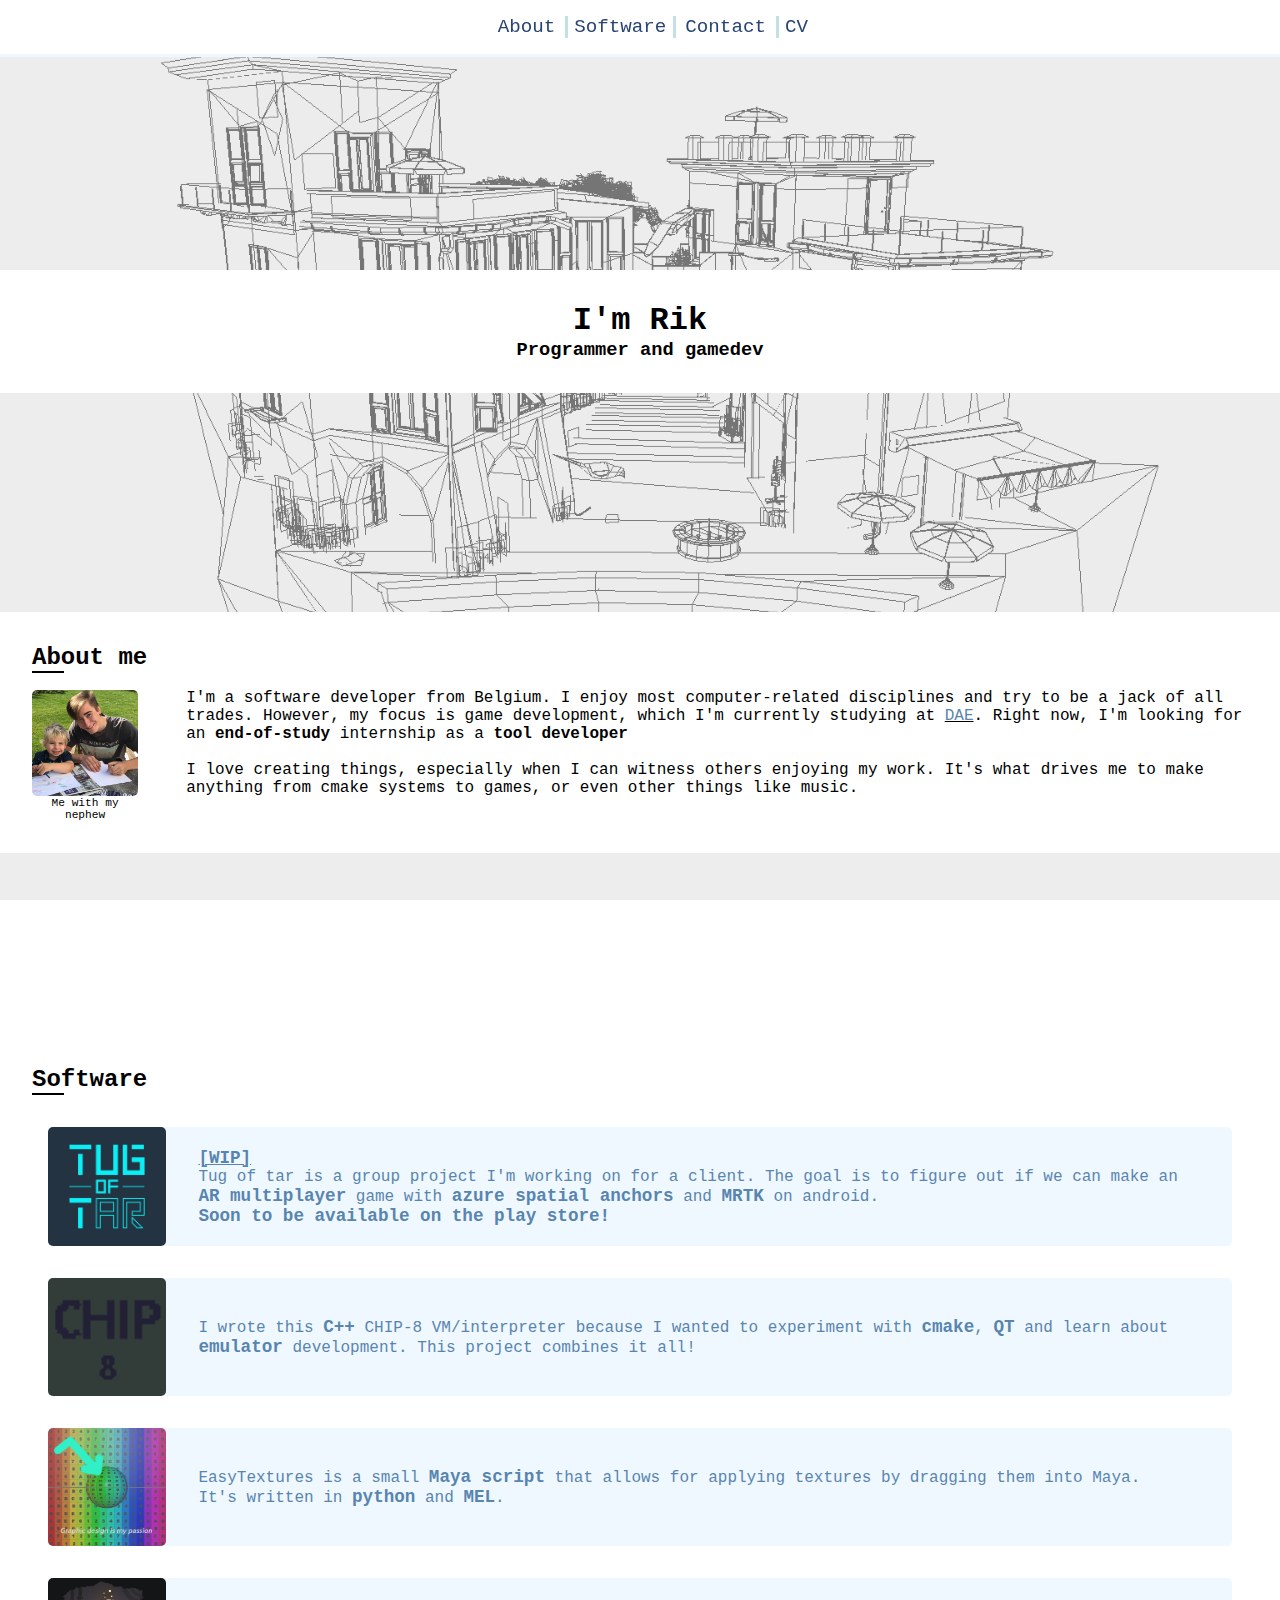
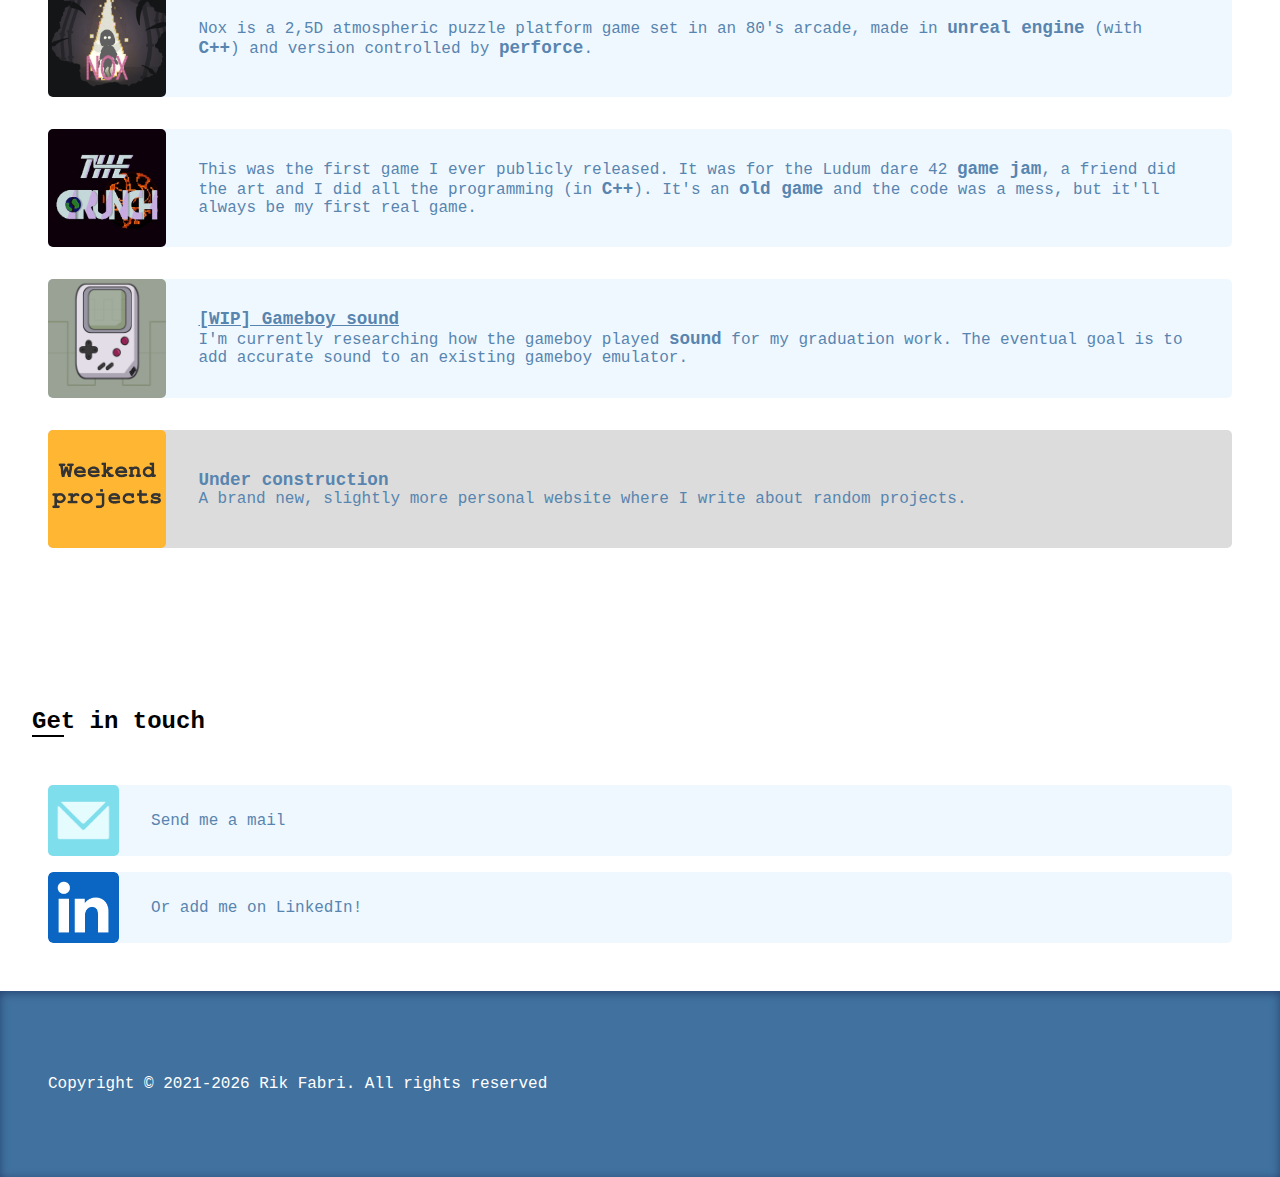
==== commit 66bbc257: "ToT video is looping" ====
--- a/index.html
+++ b/index.html
@@ -61,10 +61,10 @@
 						<p>
 							<u><b>[WIP]</b></u><br>
 							Tug of tar is a group project I'm working on for a client. The goal is to figure out if we can make an <b>AR multiplayer</b>
-							game with <b>azure spatial anchors</b> and <b>MRTK</b> on android.
-						</p>
-						<div class="SoftwarePopup">
-							<video src="Images/ToT.mp4" alt="A gameplay video" autoplay muted controls></video>
+							game with <b>azure spatial anchors</b> and <b>MRTK</b> on android.<br> <b>Soon to be available on the play store!</b>
+						</p>
+						<div class="SoftwarePopup">
+							<video src="Images/ToT.mp4" alt="A gameplay video" autoplay muted controls loop></video>
 						</div>
 					</a>
 					<a onclick="OpenModalByid('chipModal')" class="ProjectCard" target="_blank" rel="noopener noreferrer">
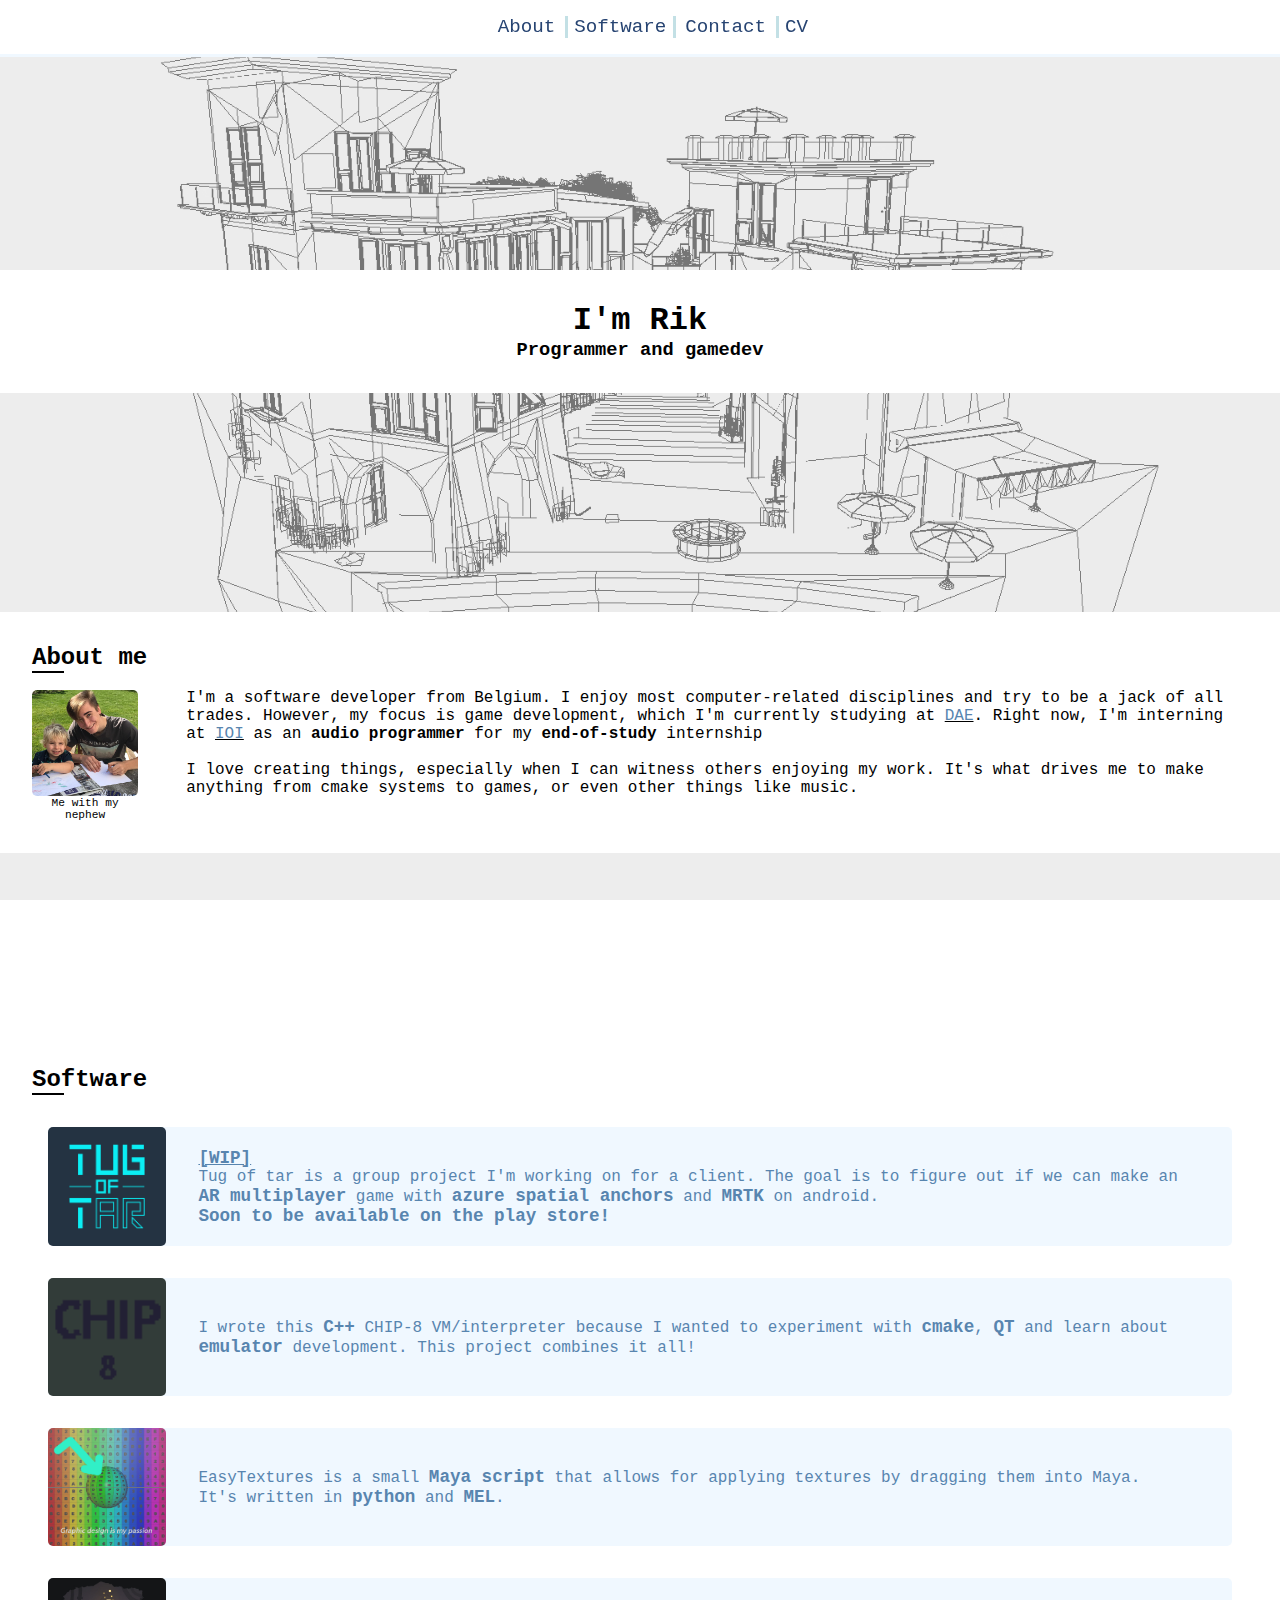
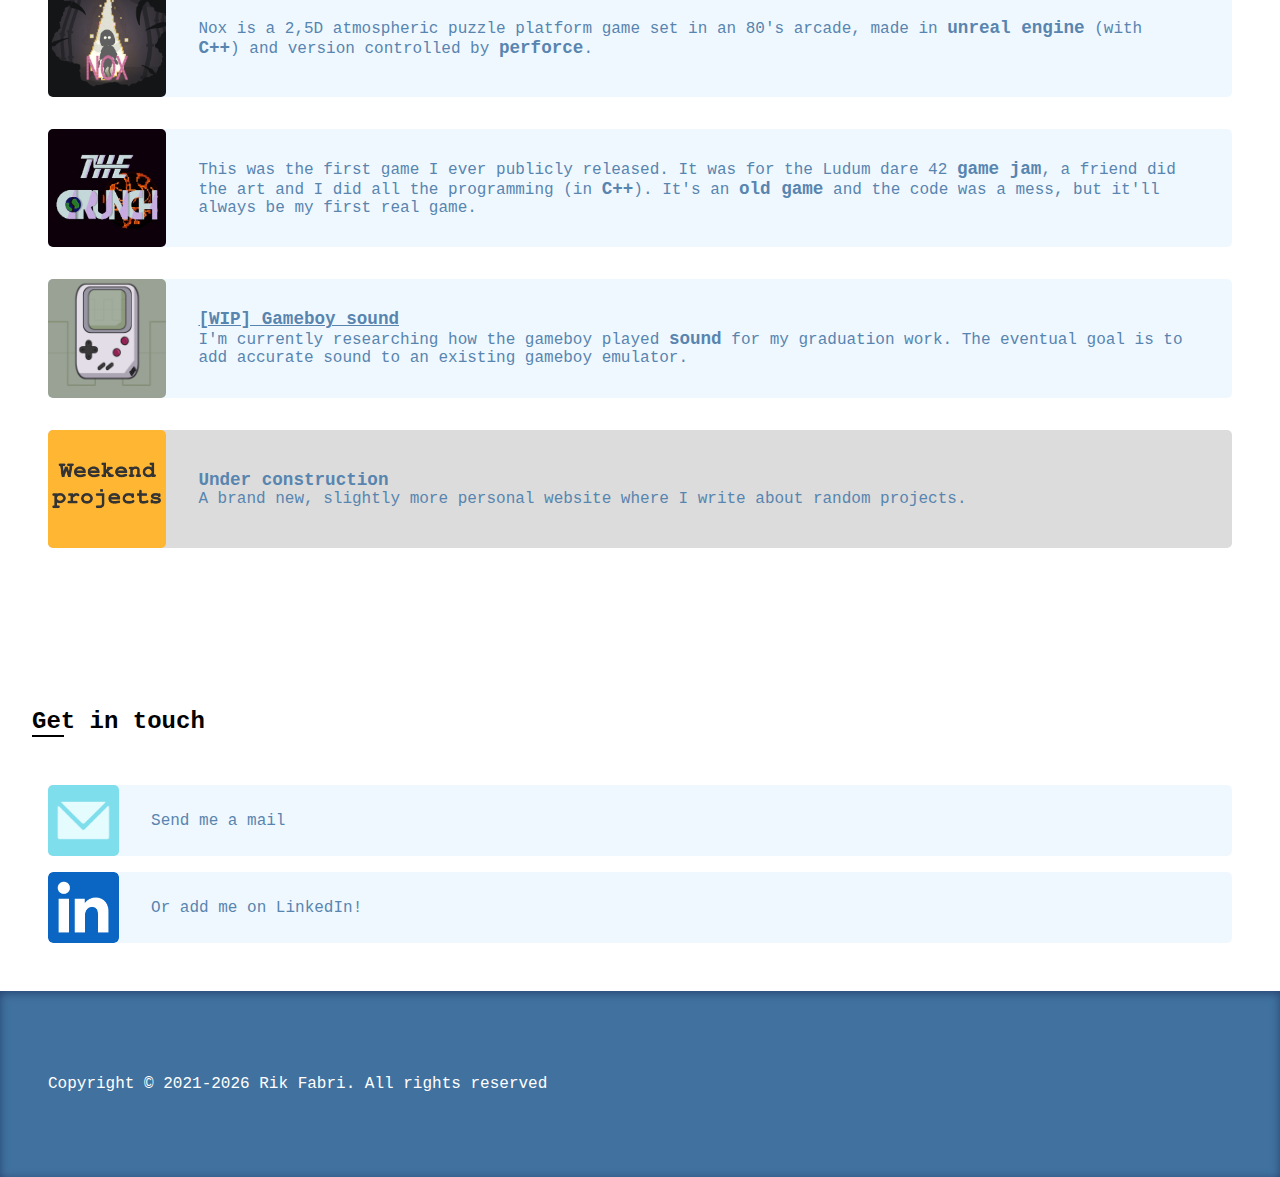
==== commit d4e03bdd: "Changed internship status" ====
--- a/index.html
+++ b/index.html
@@ -44,7 +44,7 @@
 					<img id="nephewPicture" src="Images/Me.jfif" alt="Me with my nephew" style="grid-area: image;">
 					<p style="grid-area: text;">
 						I'm a software developer from Belgium. I enjoy most computer-related disciplines and try to be a jack of all trades. However, my focus is game development, which I'm currently studying at <u><a target="_blank" href="https://www.digitalartsandentertainment.be/">DAE</a></u>.
-						Right now, I'm looking for an <b>end-of-study</b> internship as a <b>tool developer</b><br><br>
+						Right now, I'm interning at <u><a target="_blank" href="https://www.ioi.dk">IOI</a></u> as an <b>audio programmer</b> for my <b>end&#8209;of&#8209;study</b> internship<br><br>
 						I love creating things, especially when I can witness others enjoying my work. It's what drives me to make anything from cmake systems to games, or even other things like music.
 					</p>
 					<p style="font-size: 0.7rem; text-align: center; grid-area: imgText;">Me with my nephew</p>
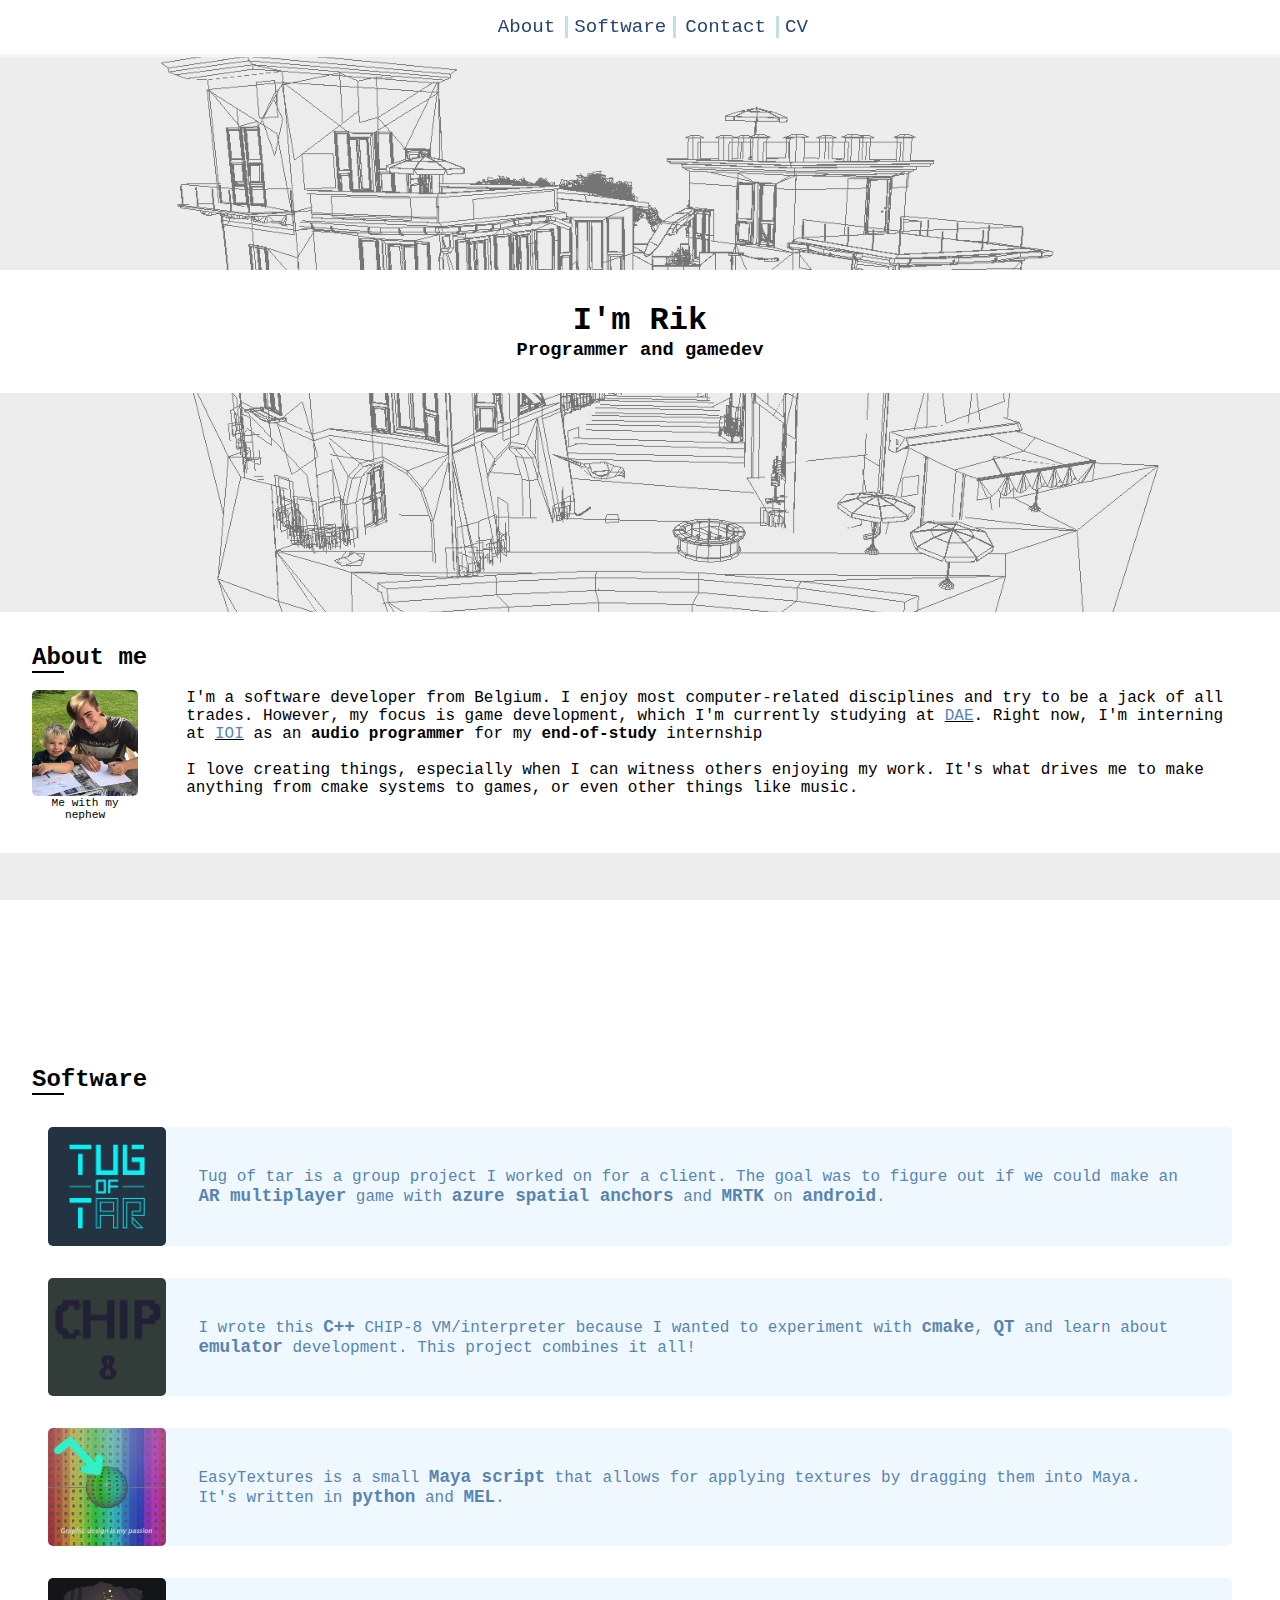
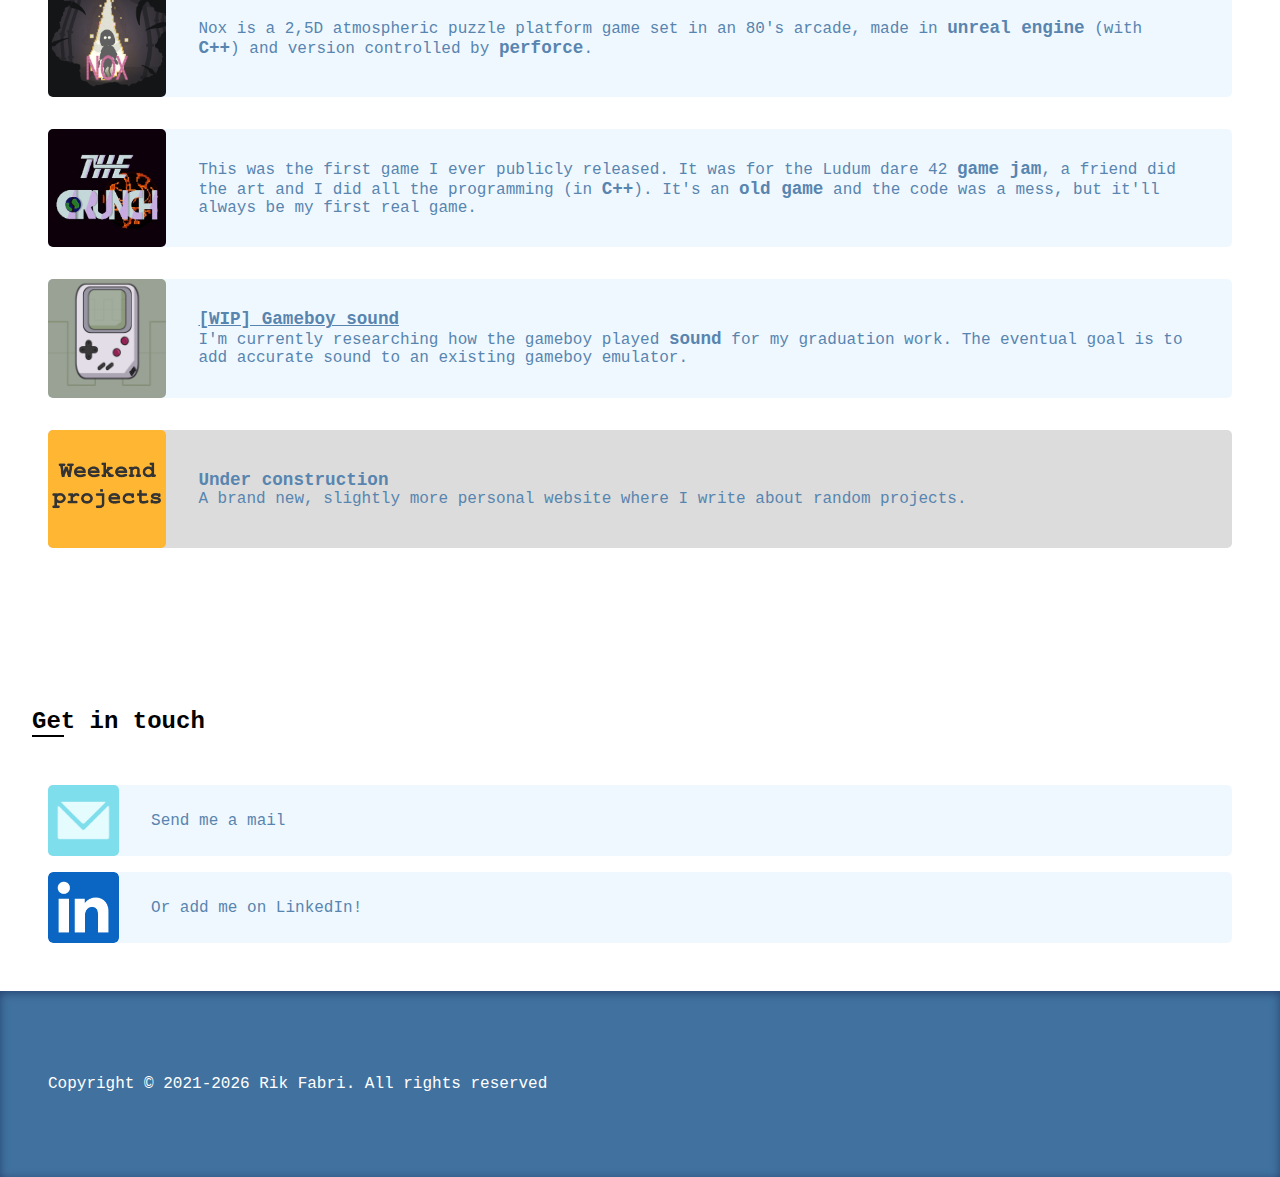
==== commit 50110032: "Updated Tug of Tar" ====
--- a/index.html
+++ b/index.html
@@ -19,7 +19,7 @@
 	<link rel="stylesheet" href="css/scrollbar.css">
 	<link rel="stylesheet" href="css/gists.css">
 	<link rel="stylesheet" href="css/modal.css">
-	<link rel="stylesheet" href="popup.css">
+	<link rel="stylesheet" href="css/ToTVideos.css">
 	<link rel="shortcut icon" href="Images/Tomato.png" type="image/x-icon">
     <title>Rik Fabri</title>
 </head>
@@ -59,9 +59,8 @@
 					<a onclick="OpenModalByid('tarModal')" class="ProjectCard" target="_blank" rel="noopener noreferrer">
 						<img src="Images/TugOfTar_Logo_Opac.png" alt="Tug of tar game cover" id="tot">
 						<p>
-							<u><b>[WIP]</b></u><br>
-							Tug of tar is a group project I'm working on for a client. The goal is to figure out if we can make an <b>AR multiplayer</b>
-							game with <b>azure spatial anchors</b> and <b>MRTK</b> on android.<br> <b>Soon to be available on the play store!</b>
+							Tug of tar is a group project I worked on for a client. The goal was to figure out if we could make an <b>AR multiplayer</b>
+							game with <b>azure spatial anchors</b> and <b>MRTK</b> on <b>android</b>.<br>
 						</p>
 						<div class="SoftwarePopup">
 							<video src="Images/ToT.mp4" alt="A gameplay video" autoplay muted controls loop></video>
@@ -306,17 +305,25 @@
 					<span class="modal-close">&times;</span>
 				</div>
 				<div class="modal-body">
-					<h1 class="underlined">Tug of TAR [WIP]</h1>
-					<p>
-						Tug of tar is a work-in-progress game where people can place space stations in a shared AR-space to have epic battles over precious oil.<br>
-						We're using <u>Unity</u>, <u>MLAPI</u>, <u>Azure spatial anchors</u>, <u>MRTK</u> and version control everything with <u>perforce</u>.
-					</p><br>
-					<h3>The team</h3>
-					<p>
-						We're a team of 3 programmers and 2 artists. Currently, my main responsibility (next to game design which we all do together) is everything <u>networking</u> related.
-						We're using Unity's new <u>MLAPI</u> for this.<br>
-						I just ended up taking over the <u>spatial anchors</u> and managed to share AR objects, anchored in the real world, over multiple devices.
-					</p><br>
+					<h1 class="underlined">Tug of TAR</h1>
+					<p>
+						Tug of Tar is a game where two people can place space stations in a shared AR-space to have epic battles over precious oil.<br>
+						We used the <u>Unity</u> engine, <u>MLAPI</u> (now called <u>Netcode for GameObjects</u>) for networking, <u>Azure spatial anchors</u> to synchronize our shared spaces, tested <u>MRTK</u> for our client and version controlled everything with <u>perforce</u>.
+					</p><br>
+					<h3>The team and responsibilities</h3>
+					<p>
+						We were a team of 3 programmers and 2 artists. Initially, my main responsibility (next to game design which we all did together) was everything <u>networking</u> related.
+						We used the old <u>Netcode for GameObjects</u> (when it was still called MLAPI) library for this.<br><br>
+						As the project continued, I took care of the backbone while the rest focused on gameplay. I tried to make all our systems play nice together and ensured everyone's features would still work in multiplayer and AR.
+						When the project grew more stable, I also ended up making most of the logic for the HUD.
+					</p><br>
+					<h3>Videos!</h3>
+					<div class="horizontalToTVideos">
+						<h4 class="underlined" style="grid-area: label1;">Trailer</h4>
+						<h4 class="underlined" style="grid-area: label2;">Gameplay</h4>
+						<video style="grid-area: vid1; width: 100%; height: 100%; background: black;" src="Images/ToT_Trailer.mp4" alt="Game trailer" controls></video>
+						<video style="grid-area: vid2; width: 100%; height: 100%; background: black;" src="Images/ToT.mp4" alt="A gameplay video" controls muted></video>
+					</div>
 				</div>
 			</div>
 		</div>
--- a/css/ToTVideos.css
+++ b/css/ToTVideos.css
@@ -0,0 +1,31 @@
+.horizontalToTVideos
+{
+    display: grid;
+    grid-template-columns: 1fr 1fr;
+    grid-template-rows: 1fr auto;
+    grid-column-gap: 1rem;
+    width: 100%;
+
+    grid-template-areas: 
+    "label1 label2"
+    "vid1 vid2";
+}
+
+@media only screen and (max-width: 800px) {
+    .horizontalToTVideos
+    {
+        grid-template-columns: 1fr;
+        grid-template-areas: 
+        "label1"
+        "vid1"
+        "label2"
+        "vid2";    
+
+
+    }
+
+    .horizontalToTVideos h4
+    {
+        margin-top: 1rem;
+    }
+}
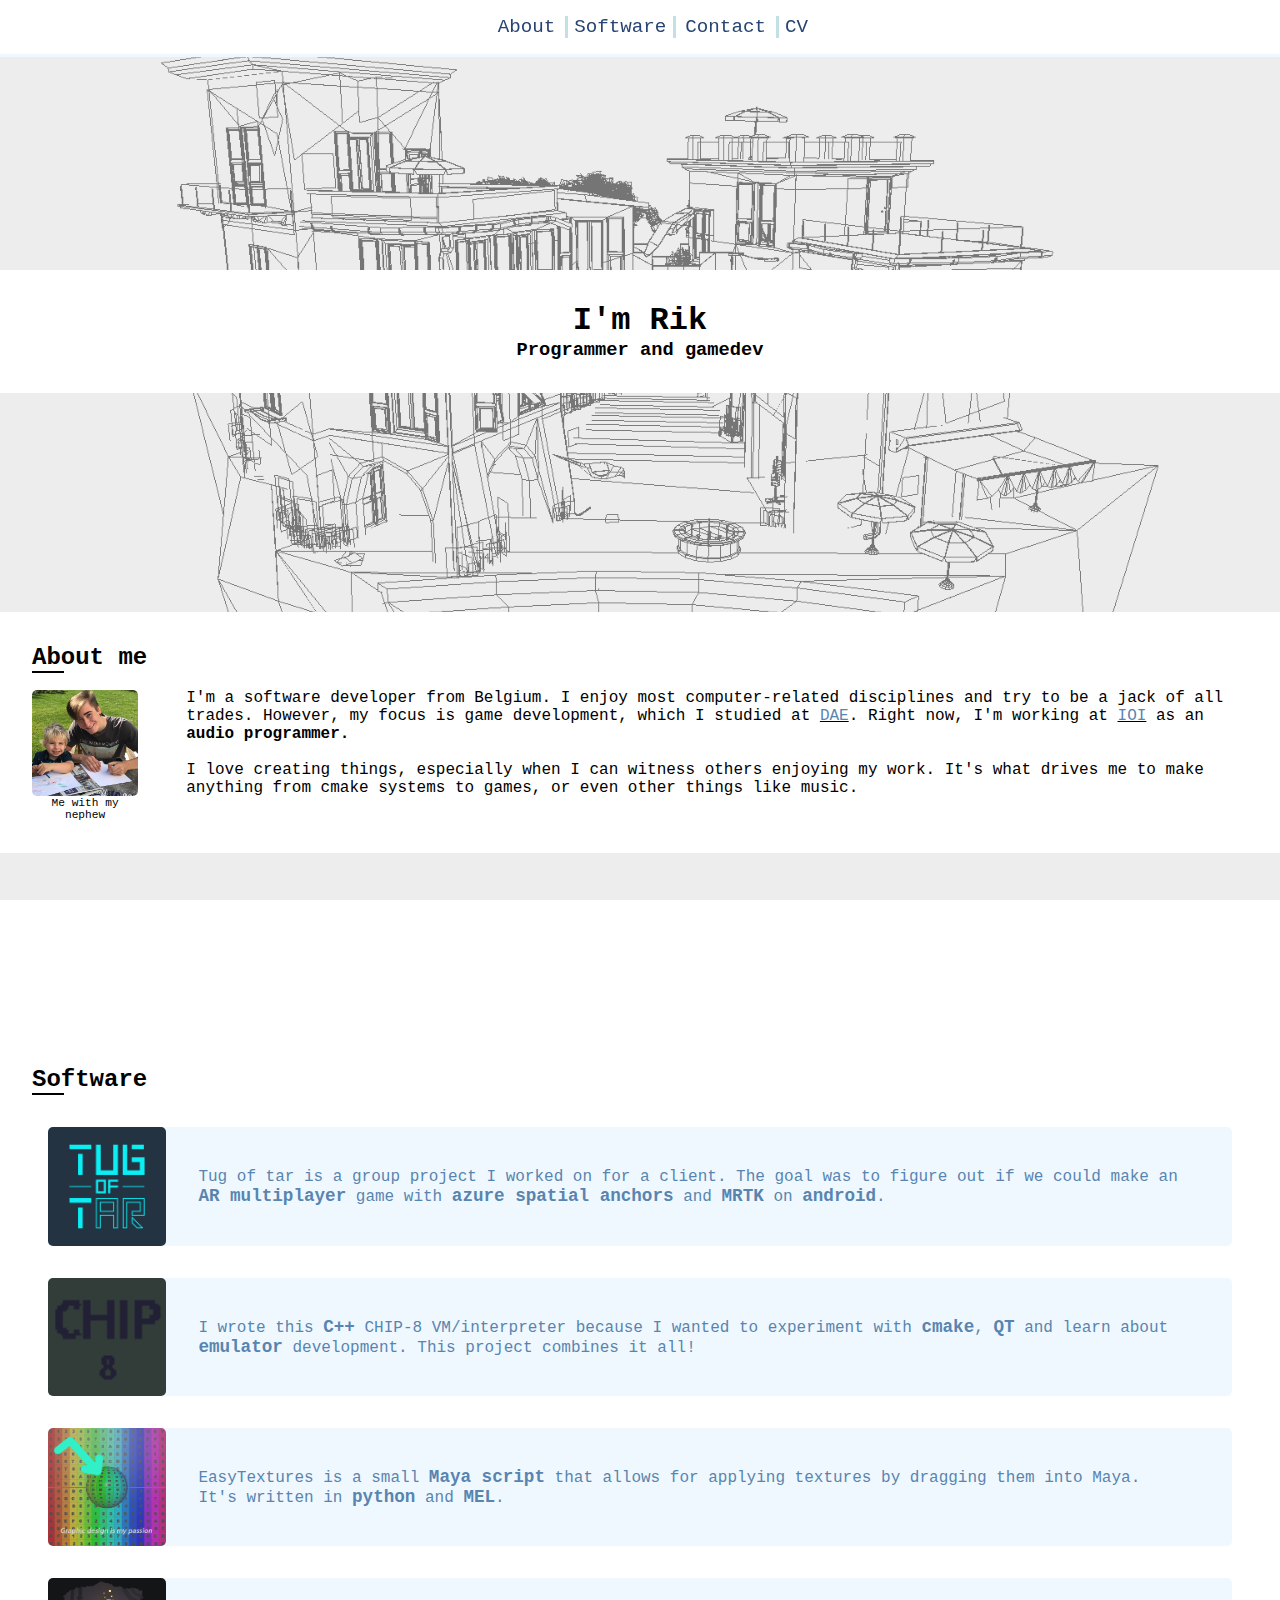
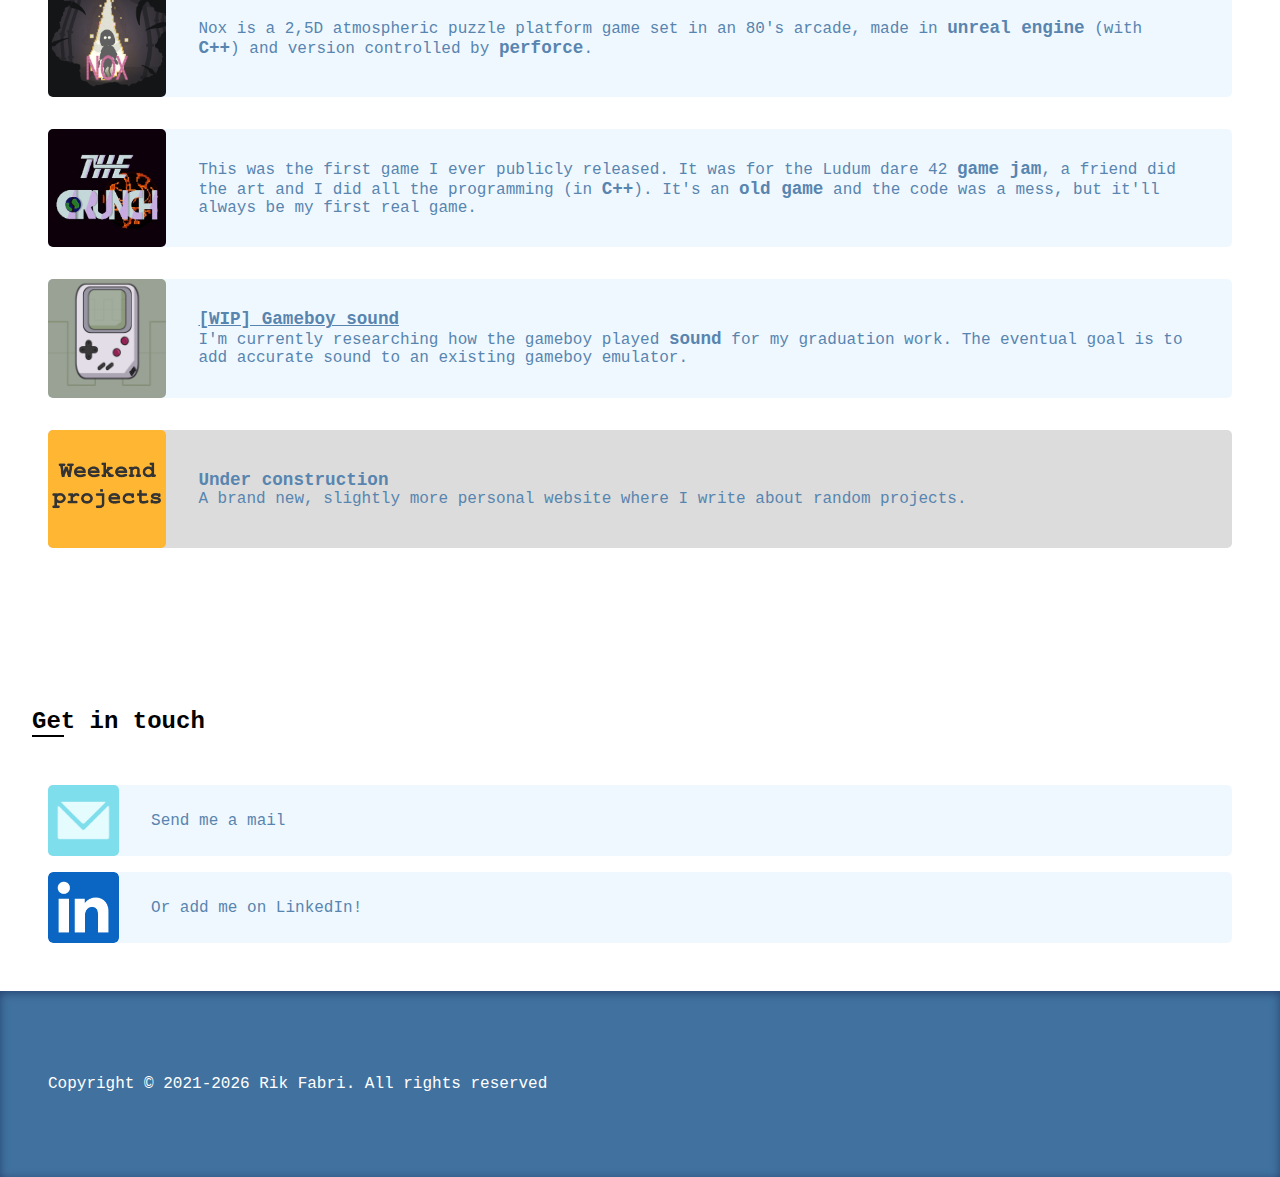
==== commit e656e037: "Changed studies to past tense. Internship became job." ====
--- a/index.html
+++ b/index.html
@@ -43,8 +43,8 @@
 				<div class="horizontalContent">					
 					<img id="nephewPicture" src="Images/Me.jfif" alt="Me with my nephew" style="grid-area: image;">
 					<p style="grid-area: text;">
-						I'm a software developer from Belgium. I enjoy most computer-related disciplines and try to be a jack of all trades. However, my focus is game development, which I'm currently studying at <u><a target="_blank" href="https://www.digitalartsandentertainment.be/">DAE</a></u>.
-						Right now, I'm interning at <u><a target="_blank" href="https://www.ioi.dk">IOI</a></u> as an <b>audio programmer</b> for my <b>end&#8209;of&#8209;study</b> internship<br><br>
+						I'm a software developer from Belgium. I enjoy most computer-related disciplines and try to be a jack of all trades. However, my focus is game development, which I studied at <u><a target="_blank" href="https://www.digitalartsandentertainment.be/">DAE</a></u>.
+						Right now, I'm working at <u><a target="_blank" href="https://www.ioi.dk">IOI</a></u> as an <b>audio programmer.</b><br><br>
 						I love creating things, especially when I can witness others enjoying my work. It's what drives me to make anything from cmake systems to games, or even other things like music.
 					</p>
 					<p style="font-size: 0.7rem; text-align: center; grid-area: imgText;">Me with my nephew</p>
--- a/css/main.css
+++ b/css/main.css
@@ -238,6 +238,11 @@
     .ProjectCard {
         grid-template-columns: 20% auto 1rem;
     }
+
+    .ProjectCard:hover .SoftwarePopup
+    {
+        display: none;
+    }
 }
 
 @media only screen and (max-width: 600px) {
@@ -251,11 +256,6 @@
 
     .SoftwareList {
         grid-template-columns: 1fr;
-    }
-
-    .ProjectCard:hover .SoftwarePopup
-    {
-        display: none;
     }
 
     .contactSection a img
--- a/css/ToTVideos.css
+++ b/css/ToTVideos.css
@@ -20,8 +20,11 @@
         "vid1"
         "label2"
         "vid2";    
+    }
 
-
+    .horizontalToTVideos video
+    {
+        height: auto;
     }
 
     .horizontalToTVideos h4
